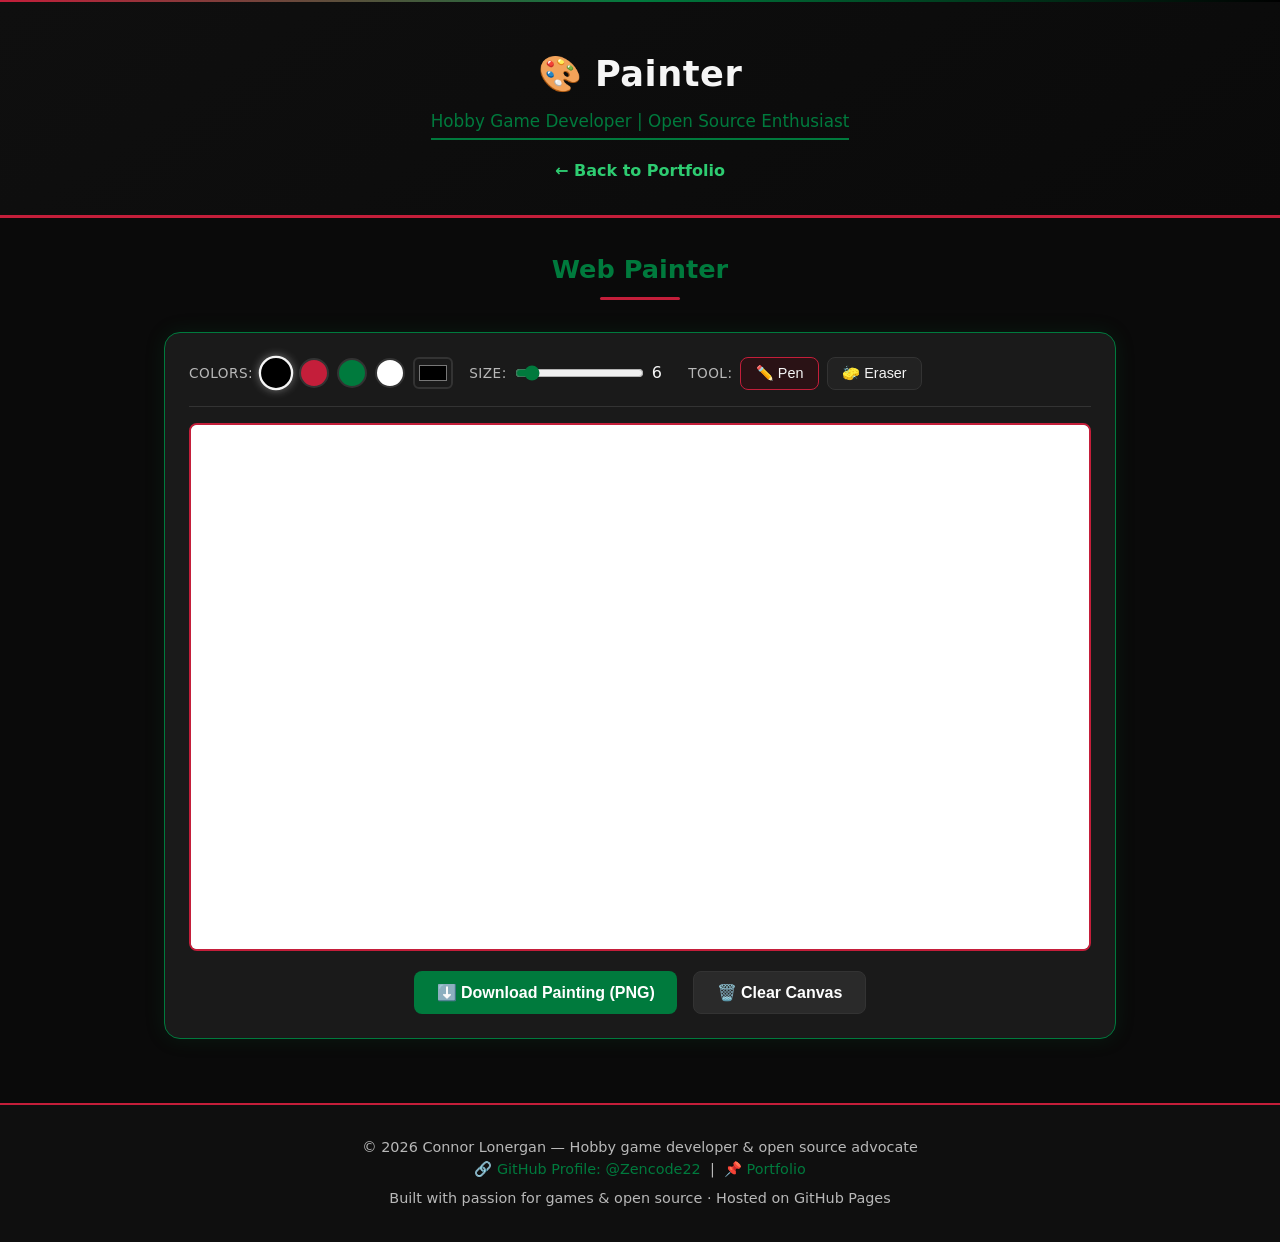
==== painter.html @ 9809460d "Add web painter page with download feature - Add painter.html implementing a canvas-based drawing ap" ====
<!DOCTYPE html>
<html lang="en">
<head>
    <meta charset="UTF-8">
    <meta name="viewport" content="width=device-width, initial-scale=1.0, user-scalable=yes">
    <title>Connor Lonergan | Painter</title>
    <style>
        * {
            margin: 0;
            padding: 0;
            box-sizing: border-box;
        }

        :root {
            /* Palestine & Green Syndicalism Theme: Red, Green, Black */
            --bg-color: #0a0a0a;
            --card-bg: #1a1a1a;
            --text-main: #f5f5f5;
            --text-muted: #b8b8b8;
            --palestine-red: #c41e3a;
            --palestine-green: #007a3d;
            --syndicalist-green: #2ecc71;
            --accent: #007a3d;
            --accent-hover: #00964a;
            --red-accent: #c41e3a;
            --red-hover: #e0284a;
            --border-subtle: #333;
            --card-radius: 1rem;
            --transition-default: 0.2s ease;
        }

        body {
            font-family: 'Segoe UI', 'Roboto', 'Inter', system-ui, -apple-system, sans-serif;
            background-color: var(--bg-color);
            color: var(--text-main);
            margin: 0;
            padding: 0;
            line-height: 1.5;
            scroll-behavior: smooth;
        }

        header {
            text-align: center;
            padding: 3rem 1.5rem 2rem;
            border-bottom: 3px solid var(--palestine-red);
            background: linear-gradient(145deg, #0f0f0f 0%, #0a0a0a 100%);
            position: relative;
        }

        header::before {
            content: '';
            position: absolute;
            top: 0;
            left: 0;
            right: 0;
            height: 2px;
            background: linear-gradient(90deg, var(--palestine-red), var(--palestine-green), #000);
        }

        header h1 {
            font-size: 2.2rem;
            letter-spacing: 0.5px;
            color: var(--text-main);
        }

        header .subtitle {
            color: var(--palestine-green);
            font-size: 1.05rem;
            margin-top: 0.5rem;
            border-bottom: 2px solid var(--palestine-green);
            display: inline-block;
            padding-bottom: 0.25rem;
        }

        .nav-link {
            display: block;
            text-align: center;
            margin-top: 1.2rem;
        }

        .nav-link a {
            color: var(--syndicalist-green);
            text-decoration: none;
            font-weight: 600;
            transition: color var(--transition-default);
        }

        .nav-link a:hover {
            color: var(--red-hover);
            text-decoration: underline;
        }

        .container {
            max-width: 1000px;
            margin: 0 auto;
            padding: 2rem 1.5rem;
        }

        .section-title {
            color: var(--palestine-green);
            font-size: 1.6rem;
            margin-bottom: 1.5rem;
            text-align: center;
            position: relative;
            padding-bottom: 0.5rem;
        }

        .section-title::after {
            content: '';
            display: block;
            width: 80px;
            height: 3px;
            background: var(--palestine-red);
            margin: 0.5rem auto 0;
            border-radius: 2px;
        }

        .painter-panel {
            background: var(--card-bg);
            border: 1px solid var(--palestine-green);
            border-radius: var(--card-radius);
            padding: 1.5rem;
            box-shadow: 0 0 20px rgba(0, 122, 61, 0.15);
        }

        .toolbar {
            display: flex;
            flex-wrap: wrap;
            align-items: center;
            gap: 1rem;
            margin-bottom: 1rem;
            padding-bottom: 1rem;
            border-bottom: 1px solid var(--border-subtle);
        }

        .tool-group {
            display: flex;
            align-items: center;
            gap: 0.5rem;
        }

        .tool-label {
            color: var(--text-muted);
            font-size: 0.85rem;
            text-transform: uppercase;
            letter-spacing: 0.5px;
        }

        .swatch {
            width: 30px;
            height: 30px;
            border-radius: 50%;
            border: 2px solid var(--border-subtle);
            cursor: pointer;
            transition: transform var(--transition-default), border-color var(--transition-default);
            padding: 0;
        }

        .swatch:hover {
            transform: scale(1.15);
        }

        .swatch.active {
            border-color: var(--text-main);
            transform: scale(1.15);
            box-shadow: 0 0 8px rgba(245, 245, 245, 0.4);
        }

        input[type="color"] {
            width: 40px;
            height: 32px;
            border: 2px solid var(--border-subtle);
            border-radius: 6px;
            background: var(--card-bg);
            cursor: pointer;
            padding: 2px;
        }

        input[type="range"] {
            accent-color: var(--palestine-green);
            cursor: pointer;
        }

        select, button.tool-btn {
            background: #222;
            color: var(--text-main);
            border: 1px solid var(--border-subtle);
            border-radius: 8px;
            padding: 0.45rem 0.9rem;
            font-size: 0.9rem;
            cursor: pointer;
            transition: border-color var(--transition-default), background var(--transition-default);
        }

        select:hover, button.tool-btn:hover {
            border-color: var(--palestine-green);
        }

        button.tool-btn.active {
            border-color: var(--palestine-red);
            background: #2a1215;
        }

        .canvas-wrapper {
            border: 2px solid var(--palestine-red);
            border-radius: 8px;
            overflow: hidden;
            background: #ffffff;
            line-height: 0;
        }

        #paintCanvas {
            display: block;
            width: 100%;
            cursor: crosshair;
            touch-action: none;
            background: #ffffff;
        }

        .action-bar {
            display: flex;
            flex-wrap: wrap;
            justify-content: center;
            gap: 1rem;
            margin-top: 1.25rem;
        }

        .btn {
            display: inline-block;
            background: var(--palestine-red);
            color: #fff;
            border: none;
            border-radius: 8px;
            padding: 0.7rem 1.4rem;
            font-size: 1rem;
            font-weight: 600;
            cursor: pointer;
            text-decoration: none;
            transition: background var(--transition-default), box-shadow var(--transition-default);
        }

        .btn:hover {
            background: var(--red-hover);
            box-shadow: 0 0 12px rgba(196, 30, 58, 0.5);
        }

        .btn.green {
            background: var(--palestine-green);
        }

        .btn.green:hover {
            background: var(--accent-hover);
            box-shadow: 0 0 12px rgba(0, 122, 61, 0.5);
        }

        .btn.secondary {
            background: #2a2a2a;
            border: 1px solid var(--border-subtle);
        }

        .btn.secondary:hover {
            background: #333;
            border-color: var(--syndicalist-green);
            box-shadow: none;
        }

        footer {
            text-align: center;
            padding: 2rem 1.5rem;
            margin-top: 2rem;
            border-top: 2px solid var(--palestine-red);
            background: #0f0f0f;
            color: var(--text-muted);
            font-size: 0.9rem;
        }

        footer a {
            color: var(--palestine-green);
            text-decoration: none;
        }

        footer a:hover {
            color: var(--syndicalist-green);
            text-decoration: underline;
        }

        @media (max-width: 600px) {
            .toolbar {
                gap: 0.6rem;
            }
            .swatch {
                width: 26px;
                height: 26px;
            }
        }
    </style>
</head>
<body>

    <header>
        <h1>🎨 Painter</h1>
        <div class="subtitle">Hobby Game Developer | Open Source Enthusiast</div>
        <div class="nav-link"><a href="./index.html">← Back to Portfolio</a></div>
    </header>

    <div class="container">
        <h2 class="section-title">Web Painter</h2>

        <div class="painter-panel">
            <div class="toolbar">
                <div class="tool-group" id="swatches">
                    <span class="tool-label">Colors:</span>
                    <button class="swatch active" data-color="#000000" style="background:#000000" title="Black"></button>
                    <button class="swatch" data-color="#c41e3a" style="background:#c41e3a" title="Palestine Red"></button>
                    <button class="swatch" data-color="#007a3d" style="background:#007a3d" title="Palestine Green"></button>
                    <button class="swatch" data-color="#ffffff" style="background:#ffffff" title="White"></button>
                    <input type="color" id="customColor" value="#000000" title="Custom color">
                </div>

                <div class="tool-group">
                    <span class="tool-label">Size:</span>
                    <input type="range" id="brushSize" min="1" max="60" value="6">
                    <span id="brushSizeLabel" style="min-width:2ch;">6</span>
                </div>

                <div class="tool-group">
                    <span class="tool-label">Tool:</span>
                    <button class="tool-btn active" id="penTool" title="Pen">✏️ Pen</button>
                    <button class="tool-btn" id="eraserTool" title="Eraser">🧽 Eraser</button>
                </div>
            </div>

            <div class="canvas-wrapper">
                <canvas id="paintCanvas" width="960" height="560"></canvas>
            </div>

            <div class="action-bar">
                <button class="btn green" id="downloadBtn">⬇️ Download Painting (PNG)</button>
                <button class="btn secondary" id="clearBtn">🗑️ Clear Canvas</button>
            </div>
        </div>
    </div>

    <footer>
        <p>© 2026 Connor Lonergan — Hobby game developer & open source advocate</p>
        <p>🔗 <a href="https://github.com/Zencode22" target="_blank" rel="noopener noreferrer">GitHub Profile: @Zencode22</a> &nbsp;|&nbsp;
        📌 <a href="./index.html">Portfolio</a></p>
        <p style="margin-top: 0.5rem;">Built with passion for games & open source · Hosted on GitHub Pages</p>
    </footer>

    <script>
        (function () {
            const canvas = document.getElementById('paintCanvas');
            const ctx = canvas.getContext('2d');

            // Fill canvas with white so downloads have no transparent background
            function fillWhite() {
                ctx.fillStyle = '#ffffff';
                ctx.fillRect(0, 0, canvas.width, canvas.height);
            }
            fillWhite();

            let drawing = false;
            let lastPoint = null;
            let brushColor = '#000000';
            let brushSize = 6;
            let tool = 'pen'; // 'pen' or 'eraser'

            // --- Color swatches ---
            const swatches = document.querySelectorAll('.swatch');
            const customColor = document.getElementById('customColor');

            function setActiveSwatch(el) {
                swatches.forEach(s => s.classList.remove('active'));
                if (el) el.classList.add('active');
            }

            swatches.forEach(swatch => {
                swatch.addEventListener('click', () => {
                    brushColor = swatch.dataset.color;
                    tool = 'pen';
                    updateToolButtons();
                    setActiveSwatch(swatch);
                });
            });

            customColor.addEventListener('input', () => {
                brushColor = customColor.value;
                tool = 'pen';
                updateToolButtons();
                setActiveSwatch(null);
            });

            // --- Brush size ---
            const brushSlider = document.getElementById('brushSize');
            const brushSizeLabel = document.getElementById('brushSizeLabel');
            brushSlider.addEventListener('input', () => {
                brushSize = parseInt(brushSlider.value, 10);
                brushSizeLabel.textContent = brushSize;
            });

            // --- Tools ---
            const penToolBtn = document.getElementById('penTool');
            const eraserToolBtn = document.getElementById('eraserTool');

            function updateToolButtons() {
                penToolBtn.classList.toggle('active', tool === 'pen');
                eraserToolBtn.classList.toggle('active', tool === 'eraser');
            }

            penToolBtn.addEventListener('click', () => { tool = 'pen'; updateToolButtons(); });
            eraserToolBtn.addEventListener('click', () => { tool = 'eraser'; updateToolButtons(); });

            // --- Drawing helpers ---
            function getCanvasPoint(e) {
                const rect = canvas.getBoundingClientRect();
                const scaleX = canvas.width / rect.width;
                const scaleY = canvas.height / rect.height;
                const clientX = e.touches ? e.touches[0].clientX : e.clientX;
                const clientY = e.touches ? e.touches[0].clientY : e.clientY;
                return {
                    x: (clientX - rect.left) * scaleX,
                    y: (clientY - rect.top) * scaleY
                };
            }

            function drawLine(from, to) {
                ctx.beginPath();
                ctx.moveTo(from.x, from.y);
                ctx.lineTo(to.x, to.y);
                ctx.strokeStyle = (tool === 'eraser') ? '#ffffff' : brushColor;
                ctx.lineWidth = (tool === 'eraser') ? brushSize * 2 : brushSize;
                ctx.lineCap = 'round';
                ctx.lineJoin = 'round';
                ctx.stroke();
            }

            function startDraw(e) {
                e.preventDefault();
                drawing = true;
                lastPoint = getCanvasPoint(e);
                // Dot when clicking without moving
                drawLine(lastPoint, { x: lastPoint.x + 0.01, y: lastPoint.y + 0.01 });
            }

            function moveDraw(e) {
                if (!drawing) return;
                e.preventDefault();
                const point = getCanvasPoint(e);
                drawLine(lastPoint, point);
                lastPoint = point;
            }

            function endDraw() {
                drawing = false;
                lastPoint = null;
            }

            // Mouse events
            canvas.addEventListener('mousedown', startDraw);
            canvas.addEventListener('mousemove', moveDraw);
            window.addEventListener('mouseup', endDraw);
            canvas.addEventListener('mouseleave', endDraw);

            // Touch events
            canvas.addEventListener('touchstart', startDraw, { passive: false });
            canvas.addEventListener('touchmove', moveDraw, { passive: false });
            canvas.addEventListener('touchend', endDraw);

            // --- Clear ---
            document.getElementById('clearBtn').addEventListener('click', () => {
                if (confirm('Clear the canvas? Your current painting will be lost unless you downloaded it.')) {
                    fillWhite();
                }
            });

            // --- Download ---
            document.getElementById('downloadBtn').addEventListener('click', () => {
                const link = document.createElement('a');
                link.download = 'my-painting.png';
                link.href = canvas.toDataURL('image/png');
                document.body.appendChild(link);
                link.click();
                document.body.removeChild(link);
            });
        })();
    </script>
</body>
</html>
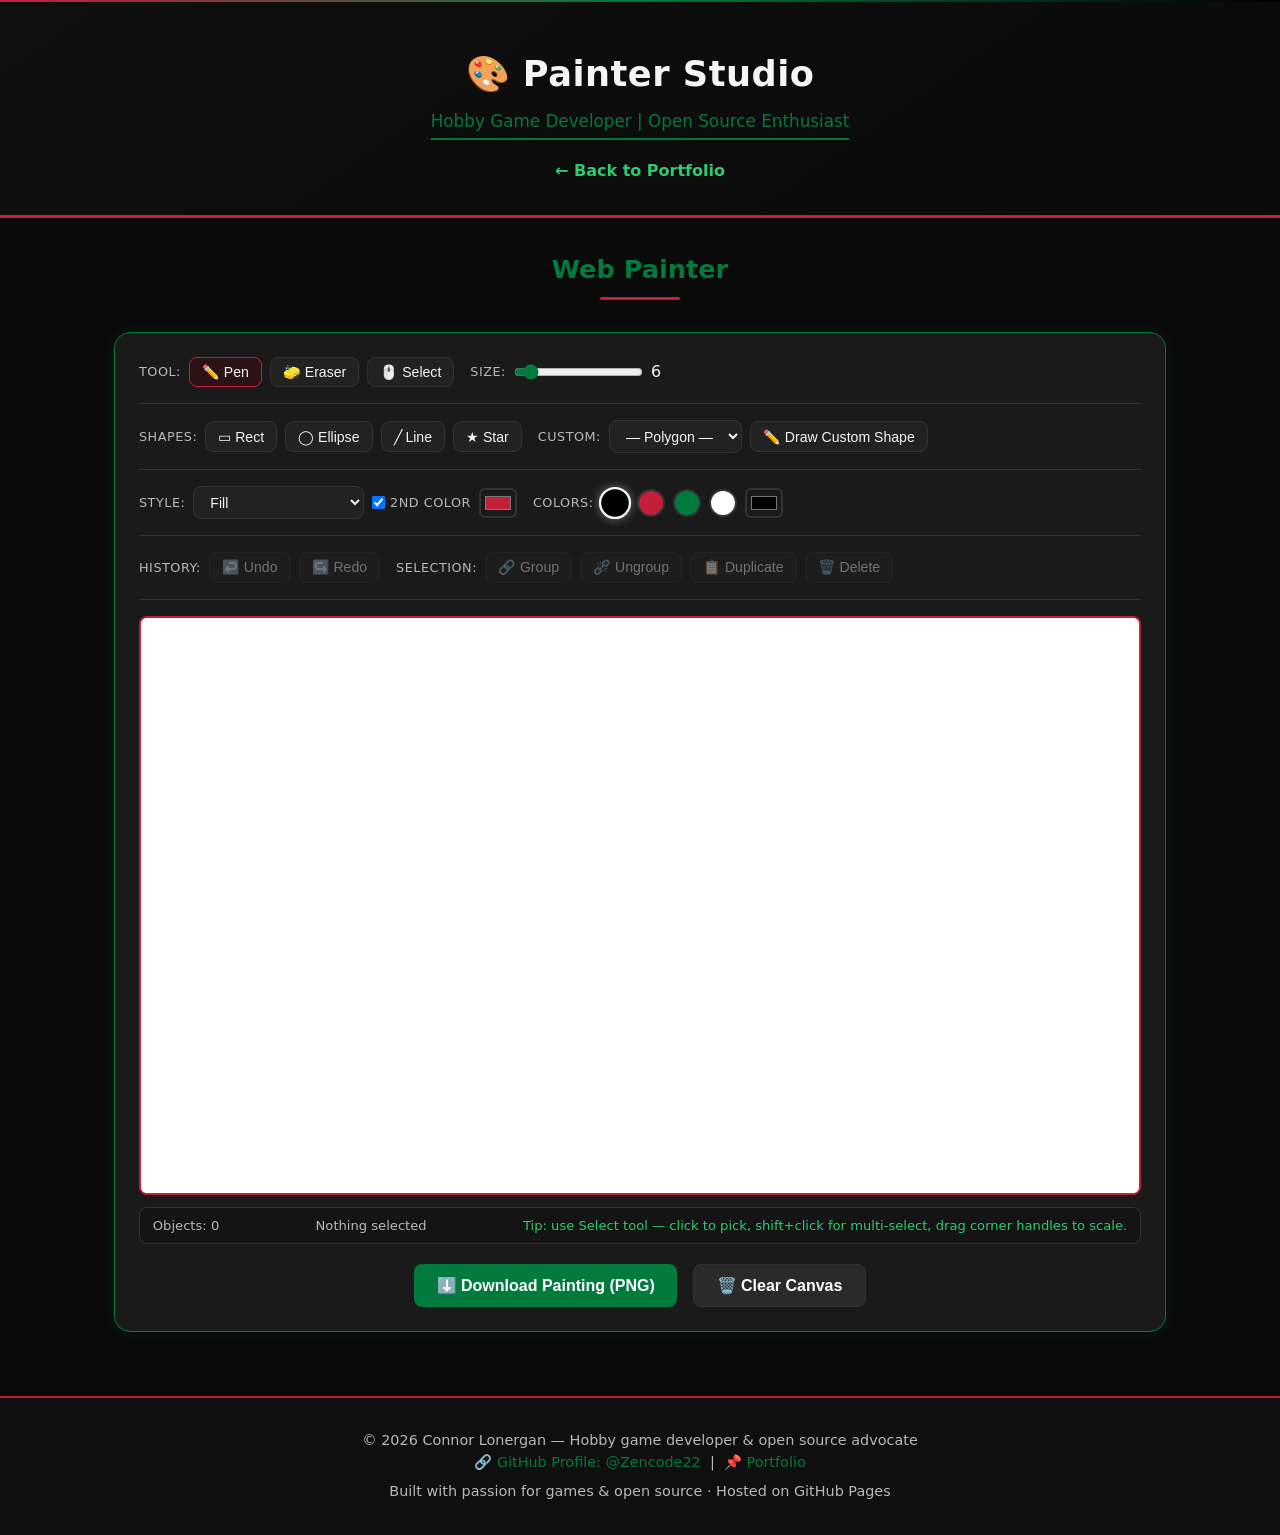
==== commit 4b20d720: "Upgrade Painter to full vector studio: shapes, polygons, styles, undo/redo, selection, scaling, grou" ====
--- a/painter.html
+++ b/painter.html
@@ -3,7 +3,7 @@
 <head>
     <meta charset="UTF-8">
     <meta name="viewport" content="width=device-width, initial-scale=1.0, user-scalable=yes">
-    <title>Connor Lonergan | Painter</title>
+    <title>Connor Lonergan | Painter Studio</title>
     <style>
         * {
             margin: 0;
@@ -91,7 +91,7 @@
         }
 
         .container {
-            max-width: 1000px;
+            max-width: 1100px;
             margin: 0 auto;
             padding: 2rem 1.5rem;
         }
@@ -127,7 +127,7 @@
             display: flex;
             flex-wrap: wrap;
             align-items: center;
-            gap: 1rem;
+            gap: 0.75rem 1rem;
             margin-bottom: 1rem;
             padding-bottom: 1rem;
             border-bottom: 1px solid var(--border-subtle);
@@ -141,14 +141,14 @@
 
         .tool-label {
             color: var(--text-muted);
-            font-size: 0.85rem;
+            font-size: 0.8rem;
             text-transform: uppercase;
             letter-spacing: 0.5px;
         }
 
         .swatch {
-            width: 30px;
-            height: 30px;
+            width: 28px;
+            height: 28px;
             border-radius: 50%;
             border: 2px solid var(--border-subtle);
             cursor: pointer;
@@ -167,8 +167,8 @@
         }
 
         input[type="color"] {
-            width: 40px;
-            height: 32px;
+            width: 38px;
+            height: 30px;
             border: 2px solid var(--border-subtle);
             border-radius: 6px;
             background: var(--card-bg);
@@ -186,8 +186,8 @@
             color: var(--text-main);
             border: 1px solid var(--border-subtle);
             border-radius: 8px;
-            padding: 0.45rem 0.9rem;
-            font-size: 0.9rem;
+            padding: 0.4rem 0.75rem;
+            font-size: 0.88rem;
             cursor: pointer;
             transition: border-color var(--transition-default), background var(--transition-default);
         }
@@ -199,6 +199,11 @@
         button.tool-btn.active {
             border-color: var(--palestine-red);
             background: #2a1215;
+        }
+
+        button.tool-btn:disabled {
+            opacity: 0.4;
+            cursor: not-allowed;
         }
 
         .canvas-wrapper {
@@ -207,6 +212,7 @@
             overflow: hidden;
             background: #ffffff;
             line-height: 0;
+            position: relative;
         }
 
         #paintCanvas {
@@ -215,6 +221,24 @@
             cursor: crosshair;
             touch-action: none;
             background: #ffffff;
+        }
+
+        .status-bar {
+            display: flex;
+            flex-wrap: wrap;
+            justify-content: space-between;
+            gap: 0.5rem;
+            margin-top: 0.75rem;
+            font-size: 0.82rem;
+            color: var(--text-muted);
+            background: #141414;
+            border: 1px solid var(--border-subtle);
+            border-radius: 8px;
+            padding: 0.45rem 0.8rem;
+        }
+
+        .status-bar .hint {
+            color: var(--syndicalist-green);
         }
 
         .action-bar {
@@ -286,11 +310,11 @@
 
         @media (max-width: 600px) {
             .toolbar {
-                gap: 0.6rem;
+                gap: 0.5rem;
             }
             .swatch {
-                width: 26px;
-                height: 26px;
+                width: 24px;
+                height: 24px;
             }
         }
     </style>
@@ -298,7 +322,7 @@
 <body>
 
     <header>
-        <h1>🎨 Painter</h1>
+        <h1>🎨 Painter Studio</h1>
         <div class="subtitle">Hobby Game Developer | Open Source Enthusiast</div>
         <div class="nav-link"><a href="./index.html">← Back to Portfolio</a></div>
     </header>
@@ -307,31 +331,94 @@
         <h2 class="section-title">Web Painter</h2>
 
         <div class="painter-panel">
+
+            <!-- Row 1: Tools -->
             <div class="toolbar">
+                <div class="tool-group">
+                    <span class="tool-label">Tool:</span>
+                    <button class="tool-btn active" data-tool="pen" title="Freehand pen">✏️ Pen</button>
+                    <button class="tool-btn" data-tool="eraser" title="Eraser">🧽 Eraser</button>
+                    <button class="tool-btn" data-tool="select" title="Select / move / scale objects">🖱️ Select</button>
+                </div>
+                <div class="tool-group">
+                    <span class="tool-label">Size:</span>
+                    <input type="range" id="brushSize" min="1" max="60" value="6">
+                    <span id="brushSizeLabel" style="min-width:3ch;">6</span>
+                </div>
+            </div>
+
+            <!-- Row 2: Shapes -->
+            <div class="toolbar">
+                <div class="tool-group">
+                    <span class="tool-label">Shapes:</span>
+                    <button class="tool-btn" data-tool="rect" title="Rectangle">▭ Rect</button>
+                    <button class="tool-btn" data-tool="ellipse" title="Ellipse">◯ Ellipse</button>
+                    <button class="tool-btn" data-tool="line" title="Line">╱ Line</button>
+                    <button class="tool-btn" data-tool="star" title="Star">★ Star</button>
+                </div>
+                <div class="tool-group">
+                    <span class="tool-label">Custom:</span>
+                    <select id="polygonSelect" title="Regular polygon shapes">
+                        <option value="">— Polygon —</option>
+                        <option value="triangle">▲ Triangle</option>
+                        <option value="pentagon">⬟ Pentagon</option>
+                        <option value="hexagon">⬡ Hexagon</option>
+                        <option value="heptagon">⬠ Heptagon</option>
+                        <option value="octagon">🛑 Octagon</option>
+                    </select>
+                    <button class="tool-btn" id="freeformBtn" title="Click points to draw your own custom polygon shape. Double-click or press Enter to finish.">✏️ Draw Custom Shape</button>
+                </div>
+            </div>
+
+            <!-- Row 3: Style & Colors -->
+            <div class="toolbar">
+                <div class="tool-group">
+                    <span class="tool-label">Style:</span>
+                    <select id="shapeStyle" title="How new shapes are painted">
+                        <option value="fill">Fill</option>
+                        <option value="stroke">Stroke</option>
+                        <option value="fillstroke">Fill + Stroke</option>
+                        <option value="nofill">No Fill (outline only)</option>
+                    </select>
+                    <label class="tool-label" style="display:flex;align-items:center;gap:0.3rem;cursor:pointer;">
+                        <input type="checkbox" id="secondColorToggle" checked> 2nd color
+                    </label>
+                    <input type="color" id="secondaryColor" value="#c41e3a" title="Secondary color (stroke / fill+stroke)">
+                </div>
                 <div class="tool-group" id="swatches">
                     <span class="tool-label">Colors:</span>
                     <button class="swatch active" data-color="#000000" style="background:#000000" title="Black"></button>
                     <button class="swatch" data-color="#c41e3a" style="background:#c41e3a" title="Palestine Red"></button>
                     <button class="swatch" data-color="#007a3d" style="background:#007a3d" title="Palestine Green"></button>
                     <button class="swatch" data-color="#ffffff" style="background:#ffffff" title="White"></button>
-                    <input type="color" id="customColor" value="#000000" title="Custom color">
-                </div>
-
-                <div class="tool-group">
-                    <span class="tool-label">Size:</span>
-                    <input type="range" id="brushSize" min="1" max="60" value="6">
-                    <span id="brushSizeLabel" style="min-width:2ch;">6</span>
-                </div>
-
-                <div class="tool-group">
-                    <span class="tool-label">Tool:</span>
-                    <button class="tool-btn active" id="penTool" title="Pen">✏️ Pen</button>
-                    <button class="tool-btn" id="eraserTool" title="Eraser">🧽 Eraser</button>
+                    <input type="color" id="customColor" value="#000000" title="Custom color picker">
                 </div>
             </div>
 
+            <!-- Row 4: History & Object actions -->
+            <div class="toolbar">
+                <div class="tool-group">
+                    <span class="tool-label">History:</span>
+                    <button class="tool-btn" id="undoBtn" title="Undo (Ctrl+Z)">↩️ Undo</button>
+                    <button class="tool-btn" id="redoBtn" title="Redo (Ctrl+Y)">↪️ Redo</button>
+                </div>
+                <div class="tool-group">
+                    <span class="tool-label">Selection:</span>
+                    <button class="tool-btn" id="groupBtn" disabled title="Group selected objects (Ctrl+G)">🔗 Group</button>
+                    <button class="tool-btn" id="ungroupBtn" disabled title="Ungroup selected group (Ctrl+Shift+G)">⛓️‍💥 Ungroup</button>
+                    <button class="tool-btn" id="dupBtn" disabled title="Duplicate selection (Ctrl+D)">📋 Duplicate</button>
+                    <button class="tool-btn" id="deleteBtn" disabled title="Delete selection (Delete key)">🗑️ Delete</button>
+                </div>
+            </div>
+
             <div class="canvas-wrapper">
-                <canvas id="paintCanvas" width="960" height="560"></canvas>
+                <canvas id="paintCanvas" width="1040" height="600"></canvas>
+            </div>
+
+            <div class="status-bar">
+                <span id="statusObjects">Objects: 0</span>
+                <span id="statusSelection">Nothing selected</span>
+                <span class="hint" id="statusHint">Tip: use Select tool — click to pick, shift+click for multi-select, drag corner handles to scale.</span>
             </div>
 
             <div class="action-bar">
@@ -349,141 +436,859 @@
     </footer>
 
     <script>
-        (function () {
-            const canvas = document.getElementById('paintCanvas');
-            const ctx = canvas.getContext('2d');
-
-            // Fill canvas with white so downloads have no transparent background
-            function fillWhite() {
-                ctx.fillStyle = '#ffffff';
-                ctx.fillRect(0, 0, canvas.width, canvas.height);
-            }
-            fillWhite();
-
-            let drawing = false;
-            let lastPoint = null;
-            let brushColor = '#000000';
-            let brushSize = 6;
-            let tool = 'pen'; // 'pen' or 'eraser'
-
-            // --- Color swatches ---
-            const swatches = document.querySelectorAll('.swatch');
-            const customColor = document.getElementById('customColor');
-
-            function setActiveSwatch(el) {
-                swatches.forEach(s => s.classList.remove('active'));
-                if (el) el.classList.add('active');
-            }
-
-            swatches.forEach(swatch => {
-                swatch.addEventListener('click', () => {
-                    brushColor = swatch.dataset.color;
-                    tool = 'pen';
-                    updateToolButtons();
-                    setActiveSwatch(swatch);
+    (function () {
+        'use strict';
+
+        const canvas = document.getElementById('paintCanvas');
+        const ctx = canvas.getContext('2d');
+        const W = canvas.width, H = canvas.height;
+
+        // ===================== STATE =====================
+        let objects = [];          // list of drawable objects
+        let undoStack = [];        // snapshots (JSON strings) BEFORE each action
+        let redoStack = [];        // snapshots AFTER undone actions
+        let nextId = 1;
+
+        let tool = 'pen';          // pen | eraser | select | rect | ellipse | line | star | polygon:<name> | freeform
+        let brushColor = '#000000';
+        let secondaryColor = '#c41e3a';
+        let secondColorOn = true;
+        let brushSize = 6;
+        let shapeStyle = 'fill';   // fill | stroke | fillstroke | nofill
+
+        let drawing = false;
+        let lastPoint = null;
+        let shapeStart = null;
+        let previewObj = null;     // object being dragged out
+
+        // freeform custom-shape state
+        let freeformPts = [];
+        let lastMouse = null;
+
+        // selection state
+        let selection = new Set();      // ids of selected objects
+        let dragMode = null;            // 'move' | 'scale' | 'marquee' | null
+        let dragStart = null;
+        let marquee = null;             // {x0,y0,x1,y1}
+        let scaleHandle = null;         // which handle grabbed
+        let origBounds = null;          // bounds at drag start for scaling
+        let origObjsSnapshot = null;    // deep copy of selected objs at drag start
+
+        const HANDLE_SIZE = 10;
+
+        // ===================== OBJECT FACTORIES =====================
+        function makePathObject(type, props) {
+            // types: 'path' (pen/eraser strokes), 'rect','ellipse','line','star','polygon','freeform'
+            return Object.assign({
+                id: nextId++,
+                type: type,
+                x: 0, y: 0, w: 0, h: 0,
+                rotation: 0,
+                color: brushColor,
+                secondary: secondaryColor,
+                lineWidth: brushSize,
+                style: shapeStyle,
+                groupId: null,
+                locked: false
+            }, props);
+        }
+
+        // Regular polygons: 5 custom shapes
+        const POLYGONS = {
+            triangle: 3,
+            pentagon: 5,
+            hexagon: 6,
+            heptagon: 7,
+            octagon: 8
+        };
+
+        // ===================== GEOMETRY =====================
+        function objPoints(o) {
+            // Returns array of local-space points that define the object's bounding geometry.
+            if (o.type === 'path') return o.points;
+            if (o.type === 'line') return [{x:o.x, y:o.y}, {x:o.x2, y:o.y2}];
+            // parametric shapes: generate outline points from bbox
+            const pts = [];
+            const cx = o.x + o.w/2, cy = o.y + o.h/2;
+            const rx = Math.abs(o.w)/2, ry = Math.abs(o.h)/2;
+            if (o.type === 'rect') {
+                return [{x:o.x,y:o.y},{x:o.x+o.w,y:o.y},{x:o.x+o.w,y:o.y+o.h},{x:o.x,y:o.y+o.h}];
+            }
+            if (o.type === 'ellipse') {
+                for (let i=0;i<48;i++){const a=i/48*2*Math.PI;pts.push({x:cx+rx*Math.cos(a),y:cy+ry*Math.sin(a)});}
+                return pts;
+            }
+            if (o.type === 'star') {
+                for (let i=0;i<10;i++){
+                    const a=-Math.PI/2 + i*Math.PI/5;
+                    const r=(i%2===0)?1:0.45;
+                    pts.push({x:cx+rx*r*Math.cos(a), y:cy+ry*r*Math.sin(a)});
+                }
+                return pts;
+            }
+            if (o.type === 'polygon') {
+                const n = POLYGONS[o.sides] || 5;
+                for (let i=0;i<n;i++){
+                    const a=-Math.PI/2 + i*2*Math.PI/n;
+                    pts.push({x:cx+rx*Math.cos(a), y:cy+ry*Math.sin(a)});
+                }
+                return pts;
+            }
+            if (o.type === 'freeform') return o.localPts.map(p=>({x:o.x+p.x*o.w, y:o.y+p.y*o.h}));
+            return pts;
+        }
+
+        function objBBox(o) {
+            if (o.type === 'path') {
+                let minX=Infinity,minY=Infinity,maxX=-Infinity,maxY=-Infinity;
+                for (const p of o.points){
+                    minX=Math.min(minX,p.x); minY=Math.min(minY,p.y);
+                    maxX=Math.max(maxX,p.x); maxY=Math.max(maxY,p.y);
+                }
+                const pad=(o.lineWidth||1)/2+2;
+                return {x:minX-pad,y:minY-pad,w:(maxX-minX)+pad*2,h:(maxY-minY)+pad*2};
+            }
+            if (o.type === 'line') {
+                return {x:Math.min(o.x,o.x2), y:Math.min(o.y,o.y2),
+                        w:Math.abs(o.x2-o.x), h:Math.abs(o.y2-o.y)};
+            }
+            return {x:Math.min(o.x,o.x+o.w), y:Math.min(o.y,o.y+o.h),
+                    w:Math.abs(o.w), h:Math.abs(o.h)};
+        }
+
+        function selectionBounds() {
+            const sel = objects.filter(o=>selection.has(o.id));
+            if (!sel.length) return null;
+            let minX=Infinity,minY=Infinity,maxX=-Infinity,maxY=-Infinity;
+            for (const o of sel){
+                const b=objBBox(o);
+                minX=Math.min(minX,b.x); minY=Math.min(minY,b.y);
+                maxX=Math.max(maxX,b.x+b.w); maxY=Math.max(maxY,b.y+b.h);
+            }
+            return {x:minX,y:minY,w:maxX-minX,h:maxY-minY};
+        }
+
+        function hitTest(pt) {
+            // topmost first
+            for (let i=objects.length-1;i>=0;i--){
+                const o=objects[i];
+                if (pointNearObject(pt,o)) return o;
+            }
+            return null;
+        }
+
+        function pointNearObject(pt,o) {
+            if (o.locked) return false;
+            const tol=Math.max((o.lineWidth||2)/2+4, 6);
+            if (o.type==='path' || o.type==='line' || o.style==='stroke' || o.style==='nofill'){
+                // near any edge segment
+                const pts=objPoints(o);
+                for(let i=0;i<pts.length-1;i++) if(distToSeg(pt,pts[i],pts[i+1])<=tol) return true;
+                if(pts.length>2 && distToSeg(pt,pts[pts.length-1],pts[0])<=tol) return true;
+                return false;
+            }
+            const b=objBBox(o);
+            return pt.x>=b.x-tol && pt.x<=b.x+b.w+tol && pt.y>=b.y-tol && pt.y<=b.y+b.h+tol;
+        }
+
+        function distToSeg(p,a,b){
+            const dx=b.x-a.x, dy=b.y-a.y;
+            const len2=dx*dx+dy*dy;
+            if(len2===0) return Math.hypot(p.x-a.x,p.y-a.y);
+            let t=((p.x-a.x)*dx+(p.y-a.y)*dy)/len2;
+            t=Math.max(0,Math.min(1,t));
+            return Math.hypot(p.x-(a.x+t*dx), p.y-(a.y+t*dy));
+        }
+
+        // ===================== RENDERING =====================
+        function applyStyle(o, buildFn) {
+            buildFn();
+            const style=o.style||'fill';
+            ctx.lineWidth=o.lineWidth||2;
+            ctx.lineCap='round';
+            ctx.lineJoin='round';
+            if(style==='fill'){ ctx.fillStyle=o.color; ctx.fill(); }
+            else if(style==='stroke'||style==='nofill'){ ctx.strokeStyle=o.color; ctx.stroke(); }
+            else if(style==='fillstroke'){
+                ctx.fillStyle=o.color; ctx.fill();
+                ctx.strokeStyle=o.secondary||'#000'; ctx.stroke();
+            }
+        }
+
+        function tracePath(o){
+            ctx.beginPath();
+            if(o.type==='path'){
+                const p=o.points;
+                ctx.moveTo(p[0].x,p[0].y);
+                for(let i=1;i<p.length;i++) ctx.lineTo(p[i].x,p[i].y);
+            } else if(o.type==='line'){
+                ctx.moveTo(o.x,o.y); ctx.lineTo(o.x2,o.y2);
+            } else {
+                const pts=objPoints(o);
+                ctx.moveTo(pts[0].x,pts[0].y);
+                for(let i=1;i<pts.length;i++) ctx.lineTo(pts[i].x,pts[i].y);
+                ctx.closePath();
+            }
+        }
+
+        function drawObject(o){
+            if(o.type==='path'){
+                ctx.beginPath();
+                const p=o.points;
+                ctx.moveTo(p[0].x,p[0].y);
+                for(let i=1;i<p.length;i++) ctx.lineTo(p[i].x,p[i].y);
+                ctx.strokeStyle=o.erase?'#ffffff':o.color;
+                ctx.lineWidth=o.lineWidth||4;
+                ctx.lineCap='round'; ctx.lineJoin='round';
+                ctx.stroke();
+                return;
+            }
+            if(o.type==='line'){
+                ctx.beginPath(); ctx.moveTo(o.x,o.y); ctx.lineTo(o.x2,o.y2);
+                ctx.strokeStyle=o.color; ctx.lineWidth=o.lineWidth||2; ctx.lineCap='round';
+                ctx.stroke();
+                return;
+            }
+            applyStyle(o, ()=>tracePath(o));
+        }
+
+        function render(){
+            ctx.fillStyle='#ffffff';
+            ctx.fillRect(0,0,W,H);
+            for(const o of objects) drawObject(o);
+            if(previewObj) drawObject(previewObj);
+
+            // freeform in-progress
+            if(tool==='freeform' && freeformPts.length){
+                ctx.save();
+                // rubber band to current mouse
+                if(lastMouse){
+                    ctx.beginPath();
+                    ctx.moveTo(freeformPts[freeformPts.length-1].x,freeformPts[freeformPts.length-1].y);
+                    ctx.lineTo(lastMouse.x,lastMouse.y);
+                    ctx.strokeStyle='rgba(0,0,0,0.3)'; ctx.lineWidth=1.5; ctx.setLineDash([4,4]);
+                    ctx.stroke();
+                }
+                // placed outline
+                ctx.beginPath();
+                ctx.moveTo(freeformPts[0].x,freeformPts[0].y);
+                for(let i=1;i<freeformPts.length;i++) ctx.lineTo(freeformPts[i].x,freeformPts[i].y);
+                if(freeformPts.length>2) ctx.closePath();
+                ctx.strokeStyle=brushColor; ctx.lineWidth=2; ctx.setLineDash([6,4]);
+                ctx.stroke(); ctx.setLineDash([]);
+                ctx.restore();
+                for(const p of freeformPts){
+                    ctx.beginPath(); ctx.arc(p.x,p.y,4,0,7);
+                    ctx.fillStyle=brushColor; ctx.fill();
+                }
+            }
+
+            drawSelectionUI();
+            updateStatus();
+        }
+
+        function drawSelectionUI(){
+            const b=selectionBounds();
+            if(b){
+                ctx.save();
+                ctx.strokeStyle='#c41e3a';
+                ctx.lineWidth=1.5;
+                ctx.setLineDash([6,4]);
+                ctx.strokeRect(b.x,b.y,b.w,b.h);
+                ctx.setLineDash([]);
+                // handles
+                const hs=HANDLE_SIZE;
+                const handles=getHandles(b);
+                ctx.fillStyle='#007a3d';
+                ctx.strokeStyle='#0a0a0a';
+                for(const h of Object.values(handles)){
+                    ctx.fillRect(h.x-hs/2,h.y-hs/2,hs,hs);
+                    ctx.strokeRect(h.x-hs/2,h.y-hs/2,hs,hs);
+                }
+                ctx.restore();
+            }
+            // individual outlines for multi-select clarity
+            for(const o of objects){
+                if(selection.has(o.id)){
+                    const ob=objBBox(o);
+                    ctx.strokeStyle='rgba(46,204,113,0.55)';
+                    ctx.lineWidth=1;
+                    ctx.strokeRect(ob.x,ob.y,ob.w,ob.h);
+                }
+            }
+            if(marquee){
+                ctx.save();
+                ctx.strokeStyle='#2ecc71';
+                ctx.fillStyle='rgba(46,204,113,0.10)';
+                ctx.setLineDash([4,4]);
+                const mx=Math.min(marquee.x0,marquee.x1), my=Math.min(marquee.y0,marquee.y1);
+                const mw=Math.abs(marquee.x1-marquee.x0), mh=Math.abs(marquee.y1-marquee.y0);
+                ctx.fillRect(mx,my,mw,mh);
+                ctx.strokeRect(mx,my,mw,mh);
+                ctx.restore();
+            }
+        }
+
+        function getHandles(b){
+            const inset=0;
+            return {
+                nw:{x:b.x-inset,y:b.y-inset}, ne:{x:b.x+b.w+inset,y:b.y-inset},
+                sw:{x:b.x-inset,y:b.y+b.h+inset}, se:{x:b.x+b.w+inset,y:b.y+b.h+inset}
+            };
+        }
+
+        function handleAt(pt){
+            const b=selectionBounds();
+            if(!b) return null;
+            const handles=getHandles(b);
+            for(const [name,h] of Object.entries(handles)){
+                if(Math.abs(pt.x-h.x)<=HANDLE_SIZE && Math.abs(pt.y-h.y)<=HANDLE_SIZE) return name;
+            }
+            return null;
+        }
+
+        // ===================== HISTORY (UNDO/REDO) =====================
+        function snapshot(){ return JSON.stringify(objects); }
+
+        function pushHistory(beforeSnap){
+            undoStack.push(beforeSnap);
+            if(undoStack.length>60) undoStack.shift();
+            redoStack.length=0;
+            updateHistoryButtons();
+        }
+
+        function commitAction(fn){
+            const before=snapshot();
+            fn();
+            if(snapshot()!==before){ pushHistory(before); }
+            render();
+        }
+
+        function undo(){
+            if(!undoStack.length) return;
+            redoStack.push(snapshot());
+            objects=JSON.parse(undoStack.pop());
+            clearSelection();
+            updateHistoryButtons();
+            render();
+        }
+
+        function redo(){
+            if(!redoStack.length) return;
+            undoStack.push(snapshot());
+            objects=JSON.parse(redoStack.pop());
+            clearSelection();
+            updateHistoryButtons();
+            render();
+        }
+
+        const undoBtn=document.getElementById('undoBtn');
+        const redoBtn=document.getElementById('redoBtn');
+        function updateHistoryButtons(){
+            undoBtn.disabled=!undoStack.length;
+            redoBtn.disabled=!redoStack.length;
+        }
+        undoBtn.addEventListener('click',undo);
+        redoBtn.addEventListener('click',redo);
+
+        // ===================== TOOLS UI =====================
+        const toolBtns=document.querySelectorAll('.tool-btn[data-tool]');
+        const freeformBtn=document.getElementById('freeformBtn');
+        const polygonSelect=document.getElementById('polygonSelect');
+
+        function setTool(t){
+            if(tool==='freeform' && t!=='freeform'){ freeformPts=[]; lastMouse=null; }
+            tool=t;
+            toolBtns.forEach(b=>b.classList.toggle('active', b.dataset.tool===t));
+            freeformBtn.classList.toggle('active', t==='freeform');
+            if(t.startsWith('polygon:')) polygonSelect.value=t.slice(8);
+            else if(t!=='freeform') polygonSelect.value='';
+            canvas.style.cursor = (t==='select')?'default':'crosshair';
+            if(t!=='select') clearSelection();
+            render();
+        }
+
+        toolBtns.forEach(b=>b.addEventListener('click',()=>setTool(b.dataset.tool)));
+
+        polygonSelect.addEventListener('change',()=>{
+            const v=polygonSelect.value;
+            if(v && POLYGONS[v]) setTool('polygon:'+v);
+        });
+
+        freeformBtn.addEventListener('click',()=>{
+            setTool(tool==='freeform'?'pen':'freeform');
+            if(tool==='freeform') setHint('Custom shape: click to place points, double-click or press Enter to finish, Escape to cancel.');
+        });
+
+        // colors
+        const swatches=document.querySelectorAll('.swatch');
+        const customColor=document.getElementById('customColor');
+        const secondaryInput=document.getElementById('secondaryColor');
+        const secondToggle=document.getElementById('secondColorToggle');
+
+        function setActiveSwatch(el){
+            swatches.forEach(s=>s.classList.remove('active'));
+            if(el) el.classList.add('active');
+        }
+        swatches.forEach(s=>s.addEventListener('click',()=>{
+            brushColor=s.dataset.color;
+            setActiveSwatch(s);
+            applyColorToSelection();
+        }));
+        customColor.addEventListener('input',()=>{
+            brushColor=customColor.value;
+            setActiveSwatch(null);
+            applyColorToSelection();
+        });
+        secondaryInput.addEventListener('input',()=>{
+            secondaryColor=secondaryInput.value;
+            if(selection.size) commitAction(()=>{
+                objects.filter(o=>selection.has(o.id)).forEach(o=>o.secondary=secondaryColor);
+            });
+        });
+        secondToggle.addEventListener('change',()=>{ secondColorOn=secondToggle.checked; });
+
+        function applyColorToSelection(){
+            if(tool==='select' && selection.size){
+                commitAction(()=>{
+                    objects.filter(o=>selection.has(o.id)).forEach(o=>o.color=brushColor);
                 });
+            }
+        }
+
+        const brushSlider=document.getElementById('brushSize');
+        const brushSizeLabel=document.getElementById('brushSizeLabel');
+        brushSlider.addEventListener('input',()=>{
+            brushSize=parseInt(brushSlider.value,10);
+            brushSizeLabel.textContent=brushSize;
+        });
+
+        const styleSelect=document.getElementById('shapeStyle');
+        styleSelect.addEventListener('change',()=>{
+            shapeStyle=styleSelect.value;
+            if(shapeStyle==='fillstroke' && !secondColorOn){ secondToggle.checked=true; secondColorOn=true; }
+        });
+
+        // ===================== SELECTION HELPERS =====================
+        function clearSelection(){
+            selection.clear();
+            updateSelectionButtons();
+        }
+        function selectOnly(id){ selection.clear(); if(id!=null) selection.add(id); updateSelectionButtons(); }
+        function toggleSelect(id){ if(selection.has(id)) selection.delete(id); else selection.add(id); updateSelectionButtons(); }
+
+        function updateSelectionButtons(){
+            const sel=objects.filter(o=>selection.has(o.id));
+            const hasGroup=sel.some(o=>o.groupId!=null);
+            document.getElementById('groupBtn').disabled = sel.length<2 || hasGroup;
+            document.getElementById('ungroupBtn').disabled = !hasGroup;
+            document.getElementById('dupBtn').disabled = sel.length===0;
+            document.getElementById('deleteBtn').disabled = sel.length===0;
+        }
+
+        function selectedObjects(){ return objects.filter(o=>selection.has(o.id)); }
+
+        function expandSelection(sel){
+            // selecting one member of a group selects whole group
+            const ids=new Set(sel);
+            for(const o of objects){
+                if(o.groupId!=null && sel.some(s=>s.id===o.id && s.groupId===o.groupId)) ids.add(o.id);
+            }
+            return ids;
+        }
+
+        // Group / Ungroup / Duplicate / Delete buttons
+        document.getElementById('groupBtn').addEventListener('click',()=>{
+            const sel=selectedObjects();
+            if(sel.length<2) return;
+            commitAction(()=>{
+                const gid=nextId++;
+                sel.forEach(o=>o.groupId=gid);
             });
-
-            customColor.addEventListener('input', () => {
-                brushColor = customColor.value;
-                tool = 'pen';
-                updateToolButtons();
-                setActiveSwatch(null);
+            setHint('Grouped '+sel.length+' objects. Clicking any member now selects the whole group.');
+        });
+
+        document.getElementById('ungroupBtn').addEventListener('click',()=>{
+            commitAction(()=>{
+                selectedObjects().forEach(o=>o.groupId=null);
             });
-
-            // --- Brush size ---
-            const brushSlider = document.getElementById('brushSize');
-            const brushSizeLabel = document.getElementById('brushSizeLabel');
-            brushSlider.addEventListener('input', () => {
-                brushSize = parseInt(brushSlider.value, 10);
-                brushSizeLabel.textContent = brushSize;
+            setHint('Ungrouped selection.');
+        });
+
+        document.getElementById('dupBtn').addEventListener('click',duplicateSelection);
+        document.getElementById('deleteBtn').addEventListener('click',deleteSelection);
+
+        function duplicateSelection(){
+            const sel=selectedObjects();
+            if(!sel.length) return;
+            commitAction(()=>{
+                const copies=sel.map(o=>{
+                    const c=JSON.parse(JSON.stringify(o));
+                    c.id=nextId++;
+                    if(c.type==='path') c.points=c.points.map(p=>({x:p.x+20,y:p.y+20}));
+                    else if(c.type==='line'){ c.x+=20;c.y+=20;c.x2+=20;c.y2+=20; }
+                    else { c.x+=20; c.y+=20; }
+                    c.groupId=null;
+                    return c;
+                });
+                objects.push(...copies);
+                selection=new Set(copies.map(c=>c.id));
             });
-
-            // --- Tools ---
-            const penToolBtn = document.getElementById('penTool');
-            const eraserToolBtn = document.getElementById('eraserTool');
-
-            function updateToolButtons() {
-                penToolBtn.classList.toggle('active', tool === 'pen');
-                eraserToolBtn.classList.toggle('active', tool === 'eraser');
-            }
-
-            penToolBtn.addEventListener('click', () => { tool = 'pen'; updateToolButtons(); });
-            eraserToolBtn.addEventListener('click', () => { tool = 'eraser'; updateToolButtons(); });
-
-            // --- Drawing helpers ---
-            function getCanvasPoint(e) {
-                const rect = canvas.getBoundingClientRect();
-                const scaleX = canvas.width / rect.width;
-                const scaleY = canvas.height / rect.height;
-                const clientX = e.touches ? e.touches[0].clientX : e.clientX;
-                const clientY = e.touches ? e.touches[0].clientY : e.clientY;
-                return {
-                    x: (clientX - rect.left) * scaleX,
-                    y: (clientY - rect.top) * scaleY
-                };
-            }
-
-            function drawLine(from, to) {
-                ctx.beginPath();
-                ctx.moveTo(from.x, from.y);
-                ctx.lineTo(to.x, to.y);
-                ctx.strokeStyle = (tool === 'eraser') ? '#ffffff' : brushColor;
-                ctx.lineWidth = (tool === 'eraser') ? brushSize * 2 : brushSize;
-                ctx.lineCap = 'round';
-                ctx.lineJoin = 'round';
-                ctx.stroke();
-            }
-
-            function startDraw(e) {
+            updateSelectionButtons();
+        }
+
+        function deleteSelection(){
+            if(!selection.size) return;
+            commitAction(()=>{
+                objects=objects.filter(o=>!selection.has(o.id));
+                selection.clear();
+            });
+            updateSelectionButtons();
+        }
+
+        // ===================== POINTER EVENTS =====================
+        function getCanvasPoint(e){
+            const rect=canvas.getBoundingClientRect();
+            const scaleX=W/rect.width, scaleY=H/rect.height;
+            const clientX=e.touches?e.touches[0].clientX:e.clientX;
+            const clientY=e.touches?e.touches[0].clientY:e.clientY;
+            return {x:(clientX-rect.left)*scaleX, y:(clientY-rect.top)*scaleY};
+        }
+
+        function isShapeTool(){
+            return ['rect','ellipse','line','star'].includes(tool) || tool.startsWith('polygon:');
+        }
+
+        function onDown(e){
+            e.preventDefault();
+            const pt=getCanvasPoint(e);
+
+            // ---- Freeform custom shape ----
+            if(tool==='freeform'){
+                const now=Date.now();
+                if(e.detail===2 || (freeformLastClick && now-freeformLastClick<350)){
+                    finishFreeform();
+                    return;
+                }
+                freeformLastClick=now;
+                freeformPts.push(pt);
+                render();
+                return;
+            }
+
+            // ---- Select tool ----
+            if(tool==='select'){
+                const h=handleAt(pt);
+                if(h && selection.size){
+                    dragMode='scale';
+                    scaleHandle=h;
+                    origBounds=selectionBounds();
+                    origObjsSnapshot=JSON.parse(JSON.stringify(selectedObjects()));
+                    dragStart=pt;
+                    return;
+                }
+                const hit=hitTest(pt);
+                if(hit){
+                    if(e.shiftKey){ toggleSelect(hit.id); }
+                    else if(!selection.has(hit.id)){ selectOnly(hit.id); }
+                    // expand groups
+                    selection=expandSelection(selectedObjects());
+                    updateSelectionButtons();
+                    dragMode='move';
+                    dragStart=pt;
+                    origObjsSnapshot=JSON.parse(JSON.stringify(selectedObjects()));
+                } else {
+                    if(!e.shiftKey) clearSelection();
+                    dragMode='marquee';
+                    marquee={x0:pt.x,y0:pt.y,x1:pt.x,y1:pt.y};
+                }
+                render();
+                return;
+            }
+
+            // ---- Pen / Eraser ----
+            if(tool==='pen'||tool==='eraser'){
+                drawing=true;
+                const erase=(tool==='eraser');
+                const obj=makePathObject('path',{
+                    points:[pt],
+                    color:erase?'#ffffff':brushColor,
+                    erase:erase,
+                    lineWidth:erase?brushSize*2:brushSize,
+                    style:'stroke'
+                });
+                previewObj=obj;
+                lastPoint=pt;
+                render();
+                return;
+            }
+
+            // ---- Shapes ----
+            if(isShapeTool()){
+                drawing=true;
+                shapeStart=pt;
+                const type=tool.startsWith('polygon:')?'polygon':tool;
+                const sides=type==='polygon'?tool.slice(8):undefined;
+                previewObj=makePathObject(type,{
+                    x:pt.x,y:pt.y,w:0,h:0,sides:sides,
+                    x2:pt.x,y2:pt.y,
+                    color:brushColor,
+                    secondary:secondColorOn?secondaryColor:brushColor,
+                    style:shapeStyle,
+                    lineWidth:brushSize
+                });
+                render();
+            }
+        }
+
+        let freeformLastClick=0;
+
+        function onMove(e){
+            const pt=getCanvasPoint(e);
+
+            if(tool==='freeform' && freeformPts.length){
+                lastMouse = pt;
+                render();
+                if(e.cancelable) e.preventDefault();
+                return;
+            }
+
+            if(dragMode==='marquee'){
+                marquee.x1=pt.x; marquee.y1=pt.y;
+                render();
+                return;
+            }
+
+            if(dragMode==='move'){
+                const dx=pt.x-dragStart.x, dy=pt.y-dragStart.y;
+                const sel=selectedObjects();
+                sel.forEach((o,i)=>{
+                    const src=origObjsSnapshot.find(s=>s.id===o.id);
+                    if(!src) return;
+                    if(o.type==='path') o.points=src.points.map(p=>({x:p.x+dx,y:p.y+dy}));
+                    else if(o.type==='line'){ o.x=src.x+dx;o.y=src.y+dy;o.x2=src.x2+dx;o.y2=src.y2+dy; }
+                    else { o.x=src.x+dx; o.y=src.y+dy; }
+                });
+                render();
+                return;
+            }
+
+            if(dragMode==='scale'){
+                const b=origBounds;
+                let sx=1, sy=1;
+                const dx=(pt.x-dragStart.x), dy=(pt.y-dragStart.y);
+                if(scaleHandle.includes('e')) sx=Math.max(0.05,(b.w+dx)/b.w);
+                if(scaleHandle.includes('s')) sy=Math.max(0.05,(b.h+dy)/b.h);
+                if(scaleHandle.includes('w')) sx=Math.max(0.05,(b.w-dx)/b.w);
+                if(scaleHandle.includes('n')) sy=Math.max(0.05,(b.h-dy)/b.h);
+                // anchor opposite corner
+                const ax=(scaleHandle.includes('w'))?b.x+b.w:b.x;
+                const ay=(scaleHandle.includes('n'))?b.y+b.h:b.y;
+                const sel=selectedObjects();
+                sel.forEach(o=>{
+                    const src=origObjsSnapshot.find(s=>s.id===o.id);
+                    if(!src) return;
+                    const clone=JSON.parse(JSON.stringify(src));
+                    if(clone.type==='path'){
+                        clone.points=clone.points.map(p=>({x:ax+(p.x-ax)*sx, y:ay+(p.y-ay)*sy}));
+                        clone.lineWidth=(src.lineWidth||2)*Math.max(0.2,Math.min(sx,sy));
+                        Object.assign(o,clone);
+                    } else if(clone.type==='line'){
+                        clone.x=ax+(clone.x-ax)*sx; clone.y=ay+(clone.y-ay)*sy;
+                        clone.x2=ax+(clone.x2-ax)*sx; clone.y2=ay+(clone.y2-ay)*sy;
+                        clone.lineWidth=(src.lineWidth||2)*Math.max(0.2,Math.min(sx,sy));
+                        Object.assign(o,clone);
+                    } else {
+                        clone.x=ax+(clone.x-ax)*sx; clone.y=ay+(clone.y-ay)*sy;
+                        clone.w=clone.w*sx; clone.h=clone.h*sy;
+                        Object.assign(o,clone);
+                    }
+                });
+                render();
+                return;
+            }
+
+            if(!drawing) return;
+            if(e.cancelable) e.preventDefault();
+
+            if(previewObj && previewObj.type==='path'){
+                previewObj.points.push(pt);
+                render();
+                return;
+            }
+            if(previewObj){
+                if(previewObj.type==='line'){
+                    previewObj.x2=pt.x; previewObj.y2=pt.y;
+                } else {
+                    previewObj.w=pt.x-shapeStart.x;
+                    previewObj.h=pt.y-shapeStart.y;
+                    if(e.shiftKey){ // constrain square/circle
+                        const m=Math.max(Math.abs(previewObj.w),Math.abs(previewObj.h));
+                        previewObj.w=Math.sign(previewObj.w||1)*m;
+                        previewObj.h=Math.sign(previewObj.h||1)*m;
+                    }
+                }
+                render();
+            }
+        }
+
+        function onUp(e){
+            if(dragMode==='marquee' && marquee){
+                const mx=Math.min(marquee.x0,marquee.x1),my=Math.min(marquee.y0,marquee.y1);
+                const mw=Math.abs(marquee.x1-marquee.x0),mh=Math.abs(marquee.y1-marquee.y0);
+                if(mw>4&&mh>4){
+                    const hits=objects.filter(o=>{
+                        const b=objBBox(o);
+                        return b.x+b.w>=mx && b.x<=mx+mw && b.y+b.h>=my && b.y<=my+mh;
+                    });
+                    selection=expandSelection(hits);
+                    updateSelectionButtons();
+                }
+                marquee=null;
+                dragMode=null;
+                render();
+                return;
+            }
+            if(dragMode==='move'||dragMode==='scale'){
+                const before=origBeforeSnap;
+                if(snapshot()!==before) pushHistory(before);
+                dragMode=null; dragStart=null; origObjsSnapshot=null; origBounds=null; scaleHandle=null;
+                render();
+                return;
+            }
+            if(!drawing) return;
+            drawing=false;
+
+            if(previewObj){
+                if(previewObj.type==='path'){
+                    if(previewObj.points.length>1) commitAction(()=>objects.push(previewObj));
+                } else if(previewObj.type==='line'){
+                    if(Math.hypot(previewObj.x2-previewObj.x,previewObj.y2-previewObj.y)>2)
+                        commitAction(()=>objects.push(previewObj));
+                } else {
+                    if(Math.abs(previewObj.w)>2 && Math.abs(previewObj.h)>2){
+                        // normalize negative w/h
+                        if(previewObj.w<0){previewObj.x+=previewObj.w;previewObj.w=-previewObj.w;}
+                        if(previewObj.h<0){previewObj.y+=previewObj.h;previewObj.h=-previewObj.h;}
+                        commitAction(()=>objects.push(previewObj));
+                    }
+                }
+            }
+            previewObj=null;
+            render();
+        }
+
+        // remember history snapshot when a drag begins
+        let origBeforeSnap=null;
+        const _onDown=onDown;
+        function onDownWrapped(e){
+            origBeforeSnap=snapshot();
+            _onDown(e);
+        }
+
+        canvas.addEventListener('mousedown',onDownWrapped);
+        window.addEventListener('mousemove',onMove);
+        window.addEventListener('mouseup',onUp);
+        canvas.addEventListener('touchstart',onDownWrapped,{passive:false});
+        canvas.addEventListener('touchmove',onMove,{passive:false});
+        canvas.addEventListener('touchend',onUp);
+
+        // ===================== FREEFORM FINISH =====================
+        function finishFreeform(){
+            if(freeformPts.length>=3){
+                const xs=freeformPts.map(p=>p.x), ys=freeformPts.map(p=>p.y);
+                const minX=Math.min(...xs), minY=Math.min(...ys);
+                const w=Math.max(...xs)-minX, h=Math.max(...ys)-minY;
+                if(w>2&&h>2){
+                    const localPts=freeformPts.map(p=>({x:(p.x-minX)/w, y:(p.y-minY)/h}));
+                    commitAction(()=>objects.push(makePathObject('freeform',{
+                        x:minX,y:minY,w:w,h:h,localPts:localPts,
+                        color:brushColor,
+                        secondary:secondColorOn?secondaryColor:brushColor,
+                        style:shapeStyle,lineWidth:brushSize
+                    })));
+                    setHint('Custom shape added! Keep clicking to draw another, or switch tools.');
+                }
+            }
+            freeformPts=[];
+            lastMouse=null;
+            render();
+        }
+
+        // ===================== KEYBOARD SHORTCUTS =====================
+        window.addEventListener('keydown',(e)=>{
+            const k=e.key.toLowerCase();
+            if((e.ctrlKey||e.metaKey)&&k==='z'&&!e.shiftKey){ e.preventDefault(); undo(); return; }
+            if((e.ctrlKey||e.metaKey)&&(k==='y'||(k==='z'&&e.shiftKey))){ e.preventDefault(); redo(); return; }
+            if((e.ctrlKey||e.metaKey)&&k==='g'){ e.preventDefault();
+                if(e.shiftKey) document.getElementById('ungroupBtn').click();
+                else document.getElementById('groupBtn').click();
+                return; }
+            if((e.ctrlKey||e.metaKey)&&k==='d'){ e.preventDefault(); duplicateSelection(); return; }
+            if(k==='delete'||k==='backspace'){
+                if(selection.size && document.activeElement.tagName!=='INPUT' && document.activeElement.tagName!=='SELECT'){
+                    e.preventDefault(); deleteSelection();
+                }
+                return;
+            }
+            if(k==='escape'){
+                if(tool==='freeform'){ freeformPts=[]; lastMouse=null; setTool('pen'); }
+                clearSelection(); render();
+                return;
+            }
+            if(k==='enter' && tool==='freeform'){ finishFreeform(); return; }
+            if(k==='a'&&(e.ctrlKey||e.metaKey)){
                 e.preventDefault();
-                drawing = true;
-                lastPoint = getCanvasPoint(e);
-                // Dot when clicking without moving
-                drawLine(lastPoint, { x: lastPoint.x + 0.01, y: lastPoint.y + 0.01 });
-            }
-
-            function moveDraw(e) {
-                if (!drawing) return;
-                e.preventDefault();
-                const point = getCanvasPoint(e);
-                drawLine(lastPoint, point);
-                lastPoint = point;
-            }
-
-            function endDraw() {
-                drawing = false;
-                lastPoint = null;
-            }
-
-            // Mouse events
-            canvas.addEventListener('mousedown', startDraw);
-            canvas.addEventListener('mousemove', moveDraw);
-            window.addEventListener('mouseup', endDraw);
-            canvas.addEventListener('mouseleave', endDraw);
-
-            // Touch events
-            canvas.addEventListener('touchstart', startDraw, { passive: false });
-            canvas.addEventListener('touchmove', moveDraw, { passive: false });
-            canvas.addEventListener('touchend', endDraw);
-
-            // --- Clear ---
-            document.getElementById('clearBtn').addEventListener('click', () => {
-                if (confirm('Clear the canvas? Your current painting will be lost unless you downloaded it.')) {
-                    fillWhite();
-                }
-            });
-
-            // --- Download ---
-            document.getElementById('downloadBtn').addEventListener('click', () => {
-                const link = document.createElement('a');
-                link.download = 'my-painting.png';
-                link.href = canvas.toDataURL('image/png');
-                document.body.appendChild(link);
-                link.click();
-                document.body.removeChild(link);
-            });
-        })();
+                selection=expandSelection(objects.slice());
+                updateSelectionButtons(); render();
+            }
+        });
+
+        // ===================== STATUS / HINT =====================
+        const statusObjects=document.getElementById('statusObjects');
+        const statusSelection=document.getElementById('statusSelection');
+        const statusHint=document.getElementById('statusHint');
+        const defaultHint=statusHint.textContent;
+        function setHint(t){ statusHint.textContent=t; clearTimeout(setHint._t); setHint._t=setTimeout(()=>{statusHint.textContent=defaultHint;},6000); }
+        function updateStatus(){
+            statusObjects.textContent='Objects: '+objects.length;
+            const n=selection.size;
+            const groups=new Set(selectedObjects().map(o=>o.groupId).filter(g=>g!=null));
+            statusSelection.textContent = n===0 ? 'Nothing selected'
+                : 'Selected: '+n+' object'+(n>1?'s':'')+(groups.size?' (group)':'');
+        }
+
+        // ===================== CLEAR / DOWNLOAD =====================
+        document.getElementById('clearBtn').addEventListener('click',()=>{
+            if(confirm('Clear the canvas? Everything will be removed (you can still Undo).')){
+                commitAction(()=>{ objects=[]; clearSelection(); });
+            }
+        });
+
+        document.getElementById('downloadBtn').addEventListener('click',()=>{
+            // render without selection UI
+            const savedSel=new Set(selection);
+            selection.clear();
+            const tmpMarquee=marquee; marquee=null;
+            const tmpFF=freeformPts.slice(); freeformPts=[];
+            const tmpPreview=previewObj; previewObj=null;
+            render();
+            const link=document.createElement('a');
+            link.download='my-painting.png';
+            link.href=canvas.toDataURL('image/png');
+            document.body.appendChild(link);
+            link.click();
+            document.body.removeChild(link);
+            selection=savedSel; marquee=tmpMarquee; freeformPts=tmpFF; previewObj=tmpPreview;
+            render();
+        });
+
+        // ===================== INIT =====================
+        ctx.fillStyle='#ffffff';
+        ctx.fillRect(0,0,W,H);
+        updateHistoryButtons();
+        render();
+    })();
     </script>
 </body>
 </html>
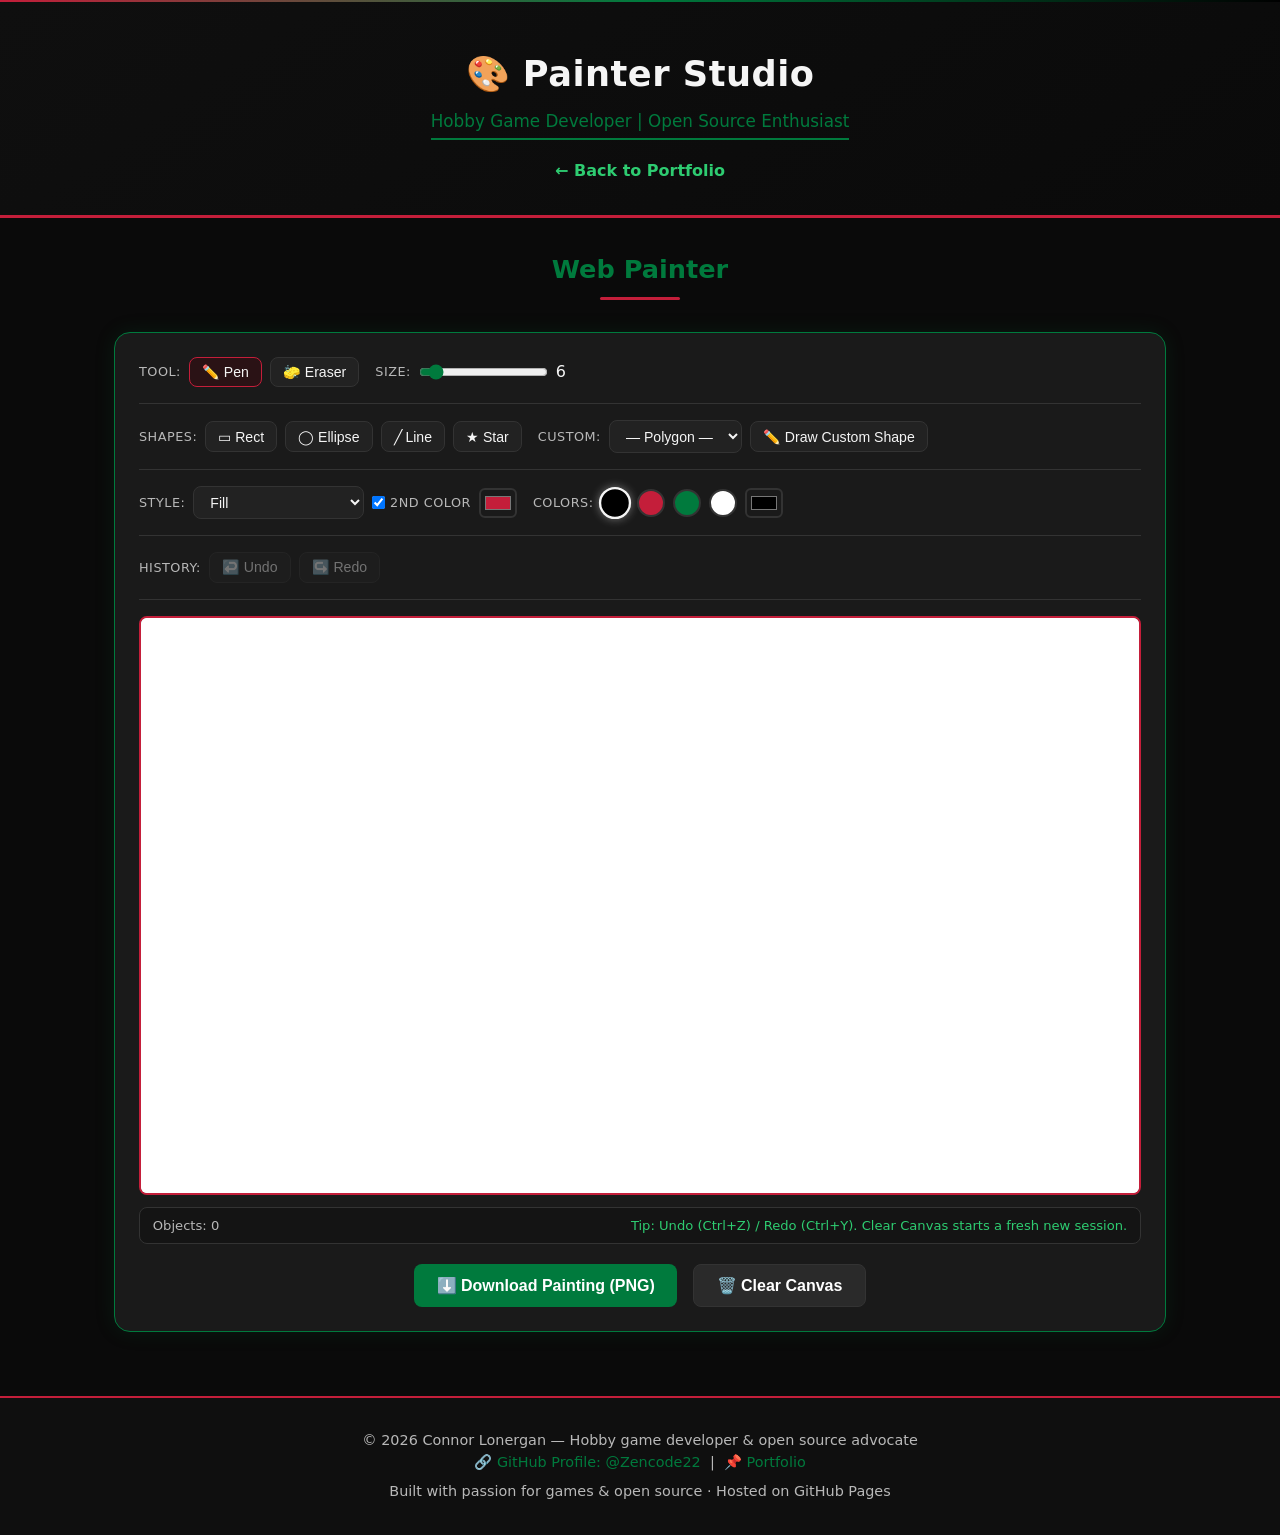
==== commit 892228de: "task snapshot 67f14553-0f36-43bc-82ea-0dc4410d7ece" ====
--- a/painter.html
+++ b/painter.html
@@ -338,7 +338,6 @@
                     <span class="tool-label">Tool:</span>
                     <button class="tool-btn active" data-tool="pen" title="Freehand pen">✏️ Pen</button>
                     <button class="tool-btn" data-tool="eraser" title="Eraser">🧽 Eraser</button>
-                    <button class="tool-btn" data-tool="select" title="Select / move / scale objects">🖱️ Select</button>
                 </div>
                 <div class="tool-group">
                     <span class="tool-label">Size:</span>
@@ -402,13 +401,6 @@
                     <button class="tool-btn" id="undoBtn" title="Undo (Ctrl+Z)">↩️ Undo</button>
                     <button class="tool-btn" id="redoBtn" title="Redo (Ctrl+Y)">↪️ Redo</button>
                 </div>
-                <div class="tool-group">
-                    <span class="tool-label">Selection:</span>
-                    <button class="tool-btn" id="groupBtn" disabled title="Group selected objects (Ctrl+G)">🔗 Group</button>
-                    <button class="tool-btn" id="ungroupBtn" disabled title="Ungroup selected group (Ctrl+Shift+G)">⛓️‍💥 Ungroup</button>
-                    <button class="tool-btn" id="dupBtn" disabled title="Duplicate selection (Ctrl+D)">📋 Duplicate</button>
-                    <button class="tool-btn" id="deleteBtn" disabled title="Delete selection (Delete key)">🗑️ Delete</button>
-                </div>
             </div>
 
             <div class="canvas-wrapper">
@@ -417,8 +409,7 @@
 
             <div class="status-bar">
                 <span id="statusObjects">Objects: 0</span>
-                <span id="statusSelection">Nothing selected</span>
-                <span class="hint" id="statusHint">Tip: use Select tool — click to pick, shift+click for multi-select, drag corner handles to scale.</span>
+                <span class="hint" id="statusHint">Tip: Undo (Ctrl+Z) / Redo (Ctrl+Y). Clear Canvas starts a fresh new session.</span>
             </div>
 
             <div class="action-bar">
@@ -449,7 +440,7 @@
         let redoStack = [];        // snapshots AFTER undone actions
         let nextId = 1;
 
-        let tool = 'pen';          // pen | eraser | select | rect | ellipse | line | star | polygon:<name> | freeform
+        let tool = 'pen';          // pen | eraser | rect | ellipse | line | star | polygon:<name> | freeform
         let brushColor = '#000000';
         let secondaryColor = '#c41e3a';
         let secondColorOn = true;
@@ -465,16 +456,6 @@
         let freeformPts = [];
         let lastMouse = null;
 
-        // selection state
-        let selection = new Set();      // ids of selected objects
-        let dragMode = null;            // 'move' | 'scale' | 'marquee' | null
-        let dragStart = null;
-        let marquee = null;             // {x0,y0,x1,y1}
-        let scaleHandle = null;         // which handle grabbed
-        let origBounds = null;          // bounds at drag start for scaling
-        let origObjsSnapshot = null;    // deep copy of selected objs at drag start
-
-        const HANDLE_SIZE = 10;
 
         // ===================== OBJECT FACTORIES =====================
         function makePathObject(type, props) {
@@ -556,49 +537,6 @@
                     w:Math.abs(o.w), h:Math.abs(o.h)};
         }
 
-        function selectionBounds() {
-            const sel = objects.filter(o=>selection.has(o.id));
-            if (!sel.length) return null;
-            let minX=Infinity,minY=Infinity,maxX=-Infinity,maxY=-Infinity;
-            for (const o of sel){
-                const b=objBBox(o);
-                minX=Math.min(minX,b.x); minY=Math.min(minY,b.y);
-                maxX=Math.max(maxX,b.x+b.w); maxY=Math.max(maxY,b.y+b.h);
-            }
-            return {x:minX,y:minY,w:maxX-minX,h:maxY-minY};
-        }
-
-        function hitTest(pt) {
-            // topmost first
-            for (let i=objects.length-1;i>=0;i--){
-                const o=objects[i];
-                if (pointNearObject(pt,o)) return o;
-            }
-            return null;
-        }
-
-        function pointNearObject(pt,o) {
-            if (o.locked) return false;
-            const tol=Math.max((o.lineWidth||2)/2+4, 6);
-            if (o.type==='path' || o.type==='line' || o.style==='stroke' || o.style==='nofill'){
-                // near any edge segment
-                const pts=objPoints(o);
-                for(let i=0;i<pts.length-1;i++) if(distToSeg(pt,pts[i],pts[i+1])<=tol) return true;
-                if(pts.length>2 && distToSeg(pt,pts[pts.length-1],pts[0])<=tol) return true;
-                return false;
-            }
-            const b=objBBox(o);
-            return pt.x>=b.x-tol && pt.x<=b.x+b.w+tol && pt.y>=b.y-tol && pt.y<=b.y+b.h+tol;
-        }
-
-        function distToSeg(p,a,b){
-            const dx=b.x-a.x, dy=b.y-a.y;
-            const len2=dx*dx+dy*dy;
-            if(len2===0) return Math.hypot(p.x-a.x,p.y-a.y);
-            let t=((p.x-a.x)*dx+(p.y-a.y)*dy)/len2;
-            t=Math.max(0,Math.min(1,t));
-            return Math.hypot(p.x-(a.x+t*dx), p.y-(a.y+t*dy));
-        }
 
         // ===================== RENDERING =====================
         function applyStyle(o, buildFn) {
@@ -683,69 +621,9 @@
                 }
             }
 
-            drawSelectionUI();
             updateStatus();
         }
 
-        function drawSelectionUI(){
-            const b=selectionBounds();
-            if(b){
-                ctx.save();
-                ctx.strokeStyle='#c41e3a';
-                ctx.lineWidth=1.5;
-                ctx.setLineDash([6,4]);
-                ctx.strokeRect(b.x,b.y,b.w,b.h);
-                ctx.setLineDash([]);
-                // handles
-                const hs=HANDLE_SIZE;
-                const handles=getHandles(b);
-                ctx.fillStyle='#007a3d';
-                ctx.strokeStyle='#0a0a0a';
-                for(const h of Object.values(handles)){
-                    ctx.fillRect(h.x-hs/2,h.y-hs/2,hs,hs);
-                    ctx.strokeRect(h.x-hs/2,h.y-hs/2,hs,hs);
-                }
-                ctx.restore();
-            }
-            // individual outlines for multi-select clarity
-            for(const o of objects){
-                if(selection.has(o.id)){
-                    const ob=objBBox(o);
-                    ctx.strokeStyle='rgba(46,204,113,0.55)';
-                    ctx.lineWidth=1;
-                    ctx.strokeRect(ob.x,ob.y,ob.w,ob.h);
-                }
-            }
-            if(marquee){
-                ctx.save();
-                ctx.strokeStyle='#2ecc71';
-                ctx.fillStyle='rgba(46,204,113,0.10)';
-                ctx.setLineDash([4,4]);
-                const mx=Math.min(marquee.x0,marquee.x1), my=Math.min(marquee.y0,marquee.y1);
-                const mw=Math.abs(marquee.x1-marquee.x0), mh=Math.abs(marquee.y1-marquee.y0);
-                ctx.fillRect(mx,my,mw,mh);
-                ctx.strokeRect(mx,my,mw,mh);
-                ctx.restore();
-            }
-        }
-
-        function getHandles(b){
-            const inset=0;
-            return {
-                nw:{x:b.x-inset,y:b.y-inset}, ne:{x:b.x+b.w+inset,y:b.y-inset},
-                sw:{x:b.x-inset,y:b.y+b.h+inset}, se:{x:b.x+b.w+inset,y:b.y+b.h+inset}
-            };
-        }
-
-        function handleAt(pt){
-            const b=selectionBounds();
-            if(!b) return null;
-            const handles=getHandles(b);
-            for(const [name,h] of Object.entries(handles)){
-                if(Math.abs(pt.x-h.x)<=HANDLE_SIZE && Math.abs(pt.y-h.y)<=HANDLE_SIZE) return name;
-            }
-            return null;
-        }
 
         // ===================== HISTORY (UNDO/REDO) =====================
         function snapshot(){ return JSON.stringify(objects); }
@@ -768,7 +646,6 @@
             if(!undoStack.length) return;
             redoStack.push(snapshot());
             objects=JSON.parse(undoStack.pop());
-            clearSelection();
             updateHistoryButtons();
             render();
         }
@@ -777,7 +654,6 @@
             if(!redoStack.length) return;
             undoStack.push(snapshot());
             objects=JSON.parse(redoStack.pop());
-            clearSelection();
             updateHistoryButtons();
             render();
         }
@@ -803,8 +679,7 @@
             freeformBtn.classList.toggle('active', t==='freeform');
             if(t.startsWith('polygon:')) polygonSelect.value=t.slice(8);
             else if(t!=='freeform') polygonSelect.value='';
-            canvas.style.cursor = (t==='select')?'default':'crosshair';
-            if(t!=='select') clearSelection();
+            canvas.style.cursor='crosshair';
             render();
         }
 
@@ -833,28 +708,15 @@
         swatches.forEach(s=>s.addEventListener('click',()=>{
             brushColor=s.dataset.color;
             setActiveSwatch(s);
-            applyColorToSelection();
         }));
         customColor.addEventListener('input',()=>{
             brushColor=customColor.value;
             setActiveSwatch(null);
-            applyColorToSelection();
         });
         secondaryInput.addEventListener('input',()=>{
             secondaryColor=secondaryInput.value;
-            if(selection.size) commitAction(()=>{
-                objects.filter(o=>selection.has(o.id)).forEach(o=>o.secondary=secondaryColor);
-            });
         });
         secondToggle.addEventListener('change',()=>{ secondColorOn=secondToggle.checked; });
-
-        function applyColorToSelection(){
-            if(tool==='select' && selection.size){
-                commitAction(()=>{
-                    objects.filter(o=>selection.has(o.id)).forEach(o=>o.color=brushColor);
-                });
-            }
-        }
 
         const brushSlider=document.getElementById('brushSize');
         const brushSizeLabel=document.getElementById('brushSizeLabel');
@@ -869,89 +731,16 @@
             if(shapeStyle==='fillstroke' && !secondColorOn){ secondToggle.checked=true; secondColorOn=true; }
         });
 
-        // ===================== SELECTION HELPERS =====================
-        function clearSelection(){
-            selection.clear();
-            updateSelectionButtons();
-        }
-        function selectOnly(id){ selection.clear(); if(id!=null) selection.add(id); updateSelectionButtons(); }
-        function toggleSelect(id){ if(selection.has(id)) selection.delete(id); else selection.add(id); updateSelectionButtons(); }
-
-        function updateSelectionButtons(){
-            const sel=objects.filter(o=>selection.has(o.id));
-            const hasGroup=sel.some(o=>o.groupId!=null);
-            document.getElementById('groupBtn').disabled = sel.length<2 || hasGroup;
-            document.getElementById('ungroupBtn').disabled = !hasGroup;
-            document.getElementById('dupBtn').disabled = sel.length===0;
-            document.getElementById('deleteBtn').disabled = sel.length===0;
-        }
-
-        function selectedObjects(){ return objects.filter(o=>selection.has(o.id)); }
-
-        function expandSelection(sel){
-            // selecting one member of a group selects whole group
-            const ids=new Set(sel);
-            for(const o of objects){
-                if(o.groupId!=null && sel.some(s=>s.id===o.id && s.groupId===o.groupId)) ids.add(o.id);
-            }
-            return ids;
-        }
-
-        // Group / Ungroup / Duplicate / Delete buttons
-        document.getElementById('groupBtn').addEventListener('click',()=>{
-            const sel=selectedObjects();
-            if(sel.length<2) return;
-            commitAction(()=>{
-                const gid=nextId++;
-                sel.forEach(o=>o.groupId=gid);
-            });
-            setHint('Grouped '+sel.length+' objects. Clicking any member now selects the whole group.');
-        });
-
-        document.getElementById('ungroupBtn').addEventListener('click',()=>{
-            commitAction(()=>{
-                selectedObjects().forEach(o=>o.groupId=null);
-            });
-            setHint('Ungrouped selection.');
-        });
-
-        document.getElementById('dupBtn').addEventListener('click',duplicateSelection);
-        document.getElementById('deleteBtn').addEventListener('click',deleteSelection);
-
-        function duplicateSelection(){
-            const sel=selectedObjects();
-            if(!sel.length) return;
-            commitAction(()=>{
-                const copies=sel.map(o=>{
-                    const c=JSON.parse(JSON.stringify(o));
-                    c.id=nextId++;
-                    if(c.type==='path') c.points=c.points.map(p=>({x:p.x+20,y:p.y+20}));
-                    else if(c.type==='line'){ c.x+=20;c.y+=20;c.x2+=20;c.y2+=20; }
-                    else { c.x+=20; c.y+=20; }
-                    c.groupId=null;
-                    return c;
-                });
-                objects.push(...copies);
-                selection=new Set(copies.map(c=>c.id));
-            });
-            updateSelectionButtons();
-        }
-
-        function deleteSelection(){
-            if(!selection.size) return;
-            commitAction(()=>{
-                objects=objects.filter(o=>!selection.has(o.id));
-                selection.clear();
-            });
-            updateSelectionButtons();
-        }
 
         // ===================== POINTER EVENTS =====================
         function getCanvasPoint(e){
             const rect=canvas.getBoundingClientRect();
             const scaleX=W/rect.width, scaleY=H/rect.height;
-            const clientX=e.touches?e.touches[0].clientX:e.clientX;
-            const clientY=e.touches?e.touches[0].clientY:e.clientY;
+            let clientX, clientY;
+            if (typeof e.clientX==='number') { clientX=e.clientX; clientY=e.clientY; }
+            else if (e.touches && e.touches.length) { clientX=e.touches[0].clientX; clientY=e.touches[0].clientY; }
+            else if (e.changedTouches && e.changedTouches.length) { clientX=e.changedTouches[0].clientX; clientY=e.changedTouches[0].clientY; }
+            else { return null; }
             return {x:(clientX-rect.left)*scaleX, y:(clientY-rect.top)*scaleY};
         }
 
@@ -962,6 +751,7 @@
         function onDown(e){
             e.preventDefault();
             const pt=getCanvasPoint(e);
+            if(!pt) return;
 
             // ---- Freeform custom shape ----
             if(tool==='freeform'){
@@ -976,35 +766,6 @@
                 return;
             }
 
-            // ---- Select tool ----
-            if(tool==='select'){
-                const h=handleAt(pt);
-                if(h && selection.size){
-                    dragMode='scale';
-                    scaleHandle=h;
-                    origBounds=selectionBounds();
-                    origObjsSnapshot=JSON.parse(JSON.stringify(selectedObjects()));
-                    dragStart=pt;
-                    return;
-                }
-                const hit=hitTest(pt);
-                if(hit){
-                    if(e.shiftKey){ toggleSelect(hit.id); }
-                    else if(!selection.has(hit.id)){ selectOnly(hit.id); }
-                    // expand groups
-                    selection=expandSelection(selectedObjects());
-                    updateSelectionButtons();
-                    dragMode='move';
-                    dragStart=pt;
-                    origObjsSnapshot=JSON.parse(JSON.stringify(selectedObjects()));
-                } else {
-                    if(!e.shiftKey) clearSelection();
-                    dragMode='marquee';
-                    marquee={x0:pt.x,y0:pt.y,x1:pt.x,y1:pt.y};
-                }
-                render();
-                return;
-            }
 
             // ---- Pen / Eraser ----
             if(tool==='pen'||tool==='eraser'){
@@ -1045,6 +806,7 @@
 
         function onMove(e){
             const pt=getCanvasPoint(e);
+            if(!pt) return;
 
             if(tool==='freeform' && freeformPts.length){
                 lastMouse = pt;
@@ -1053,62 +815,7 @@
                 return;
             }
 
-            if(dragMode==='marquee'){
-                marquee.x1=pt.x; marquee.y1=pt.y;
-                render();
-                return;
-            }
-
-            if(dragMode==='move'){
-                const dx=pt.x-dragStart.x, dy=pt.y-dragStart.y;
-                const sel=selectedObjects();
-                sel.forEach((o,i)=>{
-                    const src=origObjsSnapshot.find(s=>s.id===o.id);
-                    if(!src) return;
-                    if(o.type==='path') o.points=src.points.map(p=>({x:p.x+dx,y:p.y+dy}));
-                    else if(o.type==='line'){ o.x=src.x+dx;o.y=src.y+dy;o.x2=src.x2+dx;o.y2=src.y2+dy; }
-                    else { o.x=src.x+dx; o.y=src.y+dy; }
-                });
-                render();
-                return;
-            }
-
-            if(dragMode==='scale'){
-                const b=origBounds;
-                let sx=1, sy=1;
-                const dx=(pt.x-dragStart.x), dy=(pt.y-dragStart.y);
-                if(scaleHandle.includes('e')) sx=Math.max(0.05,(b.w+dx)/b.w);
-                if(scaleHandle.includes('s')) sy=Math.max(0.05,(b.h+dy)/b.h);
-                if(scaleHandle.includes('w')) sx=Math.max(0.05,(b.w-dx)/b.w);
-                if(scaleHandle.includes('n')) sy=Math.max(0.05,(b.h-dy)/b.h);
-                // anchor opposite corner
-                const ax=(scaleHandle.includes('w'))?b.x+b.w:b.x;
-                const ay=(scaleHandle.includes('n'))?b.y+b.h:b.y;
-                const sel=selectedObjects();
-                sel.forEach(o=>{
-                    const src=origObjsSnapshot.find(s=>s.id===o.id);
-                    if(!src) return;
-                    const clone=JSON.parse(JSON.stringify(src));
-                    if(clone.type==='path'){
-                        clone.points=clone.points.map(p=>({x:ax+(p.x-ax)*sx, y:ay+(p.y-ay)*sy}));
-                        clone.lineWidth=(src.lineWidth||2)*Math.max(0.2,Math.min(sx,sy));
-                        Object.assign(o,clone);
-                    } else if(clone.type==='line'){
-                        clone.x=ax+(clone.x-ax)*sx; clone.y=ay+(clone.y-ay)*sy;
-                        clone.x2=ax+(clone.x2-ax)*sx; clone.y2=ay+(clone.y2-ay)*sy;
-                        clone.lineWidth=(src.lineWidth||2)*Math.max(0.2,Math.min(sx,sy));
-                        Object.assign(o,clone);
-                    } else {
-                        clone.x=ax+(clone.x-ax)*sx; clone.y=ay+(clone.y-ay)*sy;
-                        clone.w=clone.w*sx; clone.h=clone.h*sy;
-                        Object.assign(o,clone);
-                    }
-                });
-                render();
-                return;
-            }
-
-            if(!drawing) return;
+
             if(e.cancelable) e.preventDefault();
 
             if(previewObj && previewObj.type==='path'){
@@ -1133,29 +840,6 @@
         }
 
         function onUp(e){
-            if(dragMode==='marquee' && marquee){
-                const mx=Math.min(marquee.x0,marquee.x1),my=Math.min(marquee.y0,marquee.y1);
-                const mw=Math.abs(marquee.x1-marquee.x0),mh=Math.abs(marquee.y1-marquee.y0);
-                if(mw>4&&mh>4){
-                    const hits=objects.filter(o=>{
-                        const b=objBBox(o);
-                        return b.x+b.w>=mx && b.x<=mx+mw && b.y+b.h>=my && b.y<=my+mh;
-                    });
-                    selection=expandSelection(hits);
-                    updateSelectionButtons();
-                }
-                marquee=null;
-                dragMode=null;
-                render();
-                return;
-            }
-            if(dragMode==='move'||dragMode==='scale'){
-                const before=origBeforeSnap;
-                if(snapshot()!==before) pushHistory(before);
-                dragMode=null; dragStart=null; origObjsSnapshot=null; origBounds=null; scaleHandle=null;
-                render();
-                return;
-            }
             if(!drawing) return;
             drawing=false;
 
@@ -1178,20 +862,46 @@
             render();
         }
 
-        // remember history snapshot when a drag begins
-        let origBeforeSnap=null;
-        const _onDown=onDown;
-        function onDownWrapped(e){
-            origBeforeSnap=snapshot();
-            _onDown(e);
-        }
-
-        canvas.addEventListener('mousedown',onDownWrapped);
-        window.addEventListener('mousemove',onMove);
-        window.addEventListener('mouseup',onUp);
-        canvas.addEventListener('touchstart',onDownWrapped,{passive:false});
-        canvas.addEventListener('touchmove',onMove,{passive:false});
-        canvas.addEventListener('touchend',onUp);
+        // ---- Unified pointer handling (mouse + touch + pen) ----
+        // Pointer Events with setPointerCapture keep drawing strokes reliable even
+        // when the cursor briefly leaves the canvas mid-stroke.
+        function handleDown(e){
+            if (e.pointerType==='mouse' && e.button!==0) return;   // left button only
+            e.preventDefault();
+            try{ canvas.setPointerCapture(e.pointerId); }catch(_){}
+            onDown(e);
+        }
+        function handleMove(e){
+            // ignore idle hover moves for speed; freeform needs them for rubber-banding
+            if (!drawing && !(tool==='freeform' && freeformPts.length)) return;
+            if (e.cancelable) e.preventDefault();
+            onMove(e);
+        }
+        function handleUp(e){
+            try{ canvas.releasePointerCapture(e.pointerId); }catch(_){}
+            onUp(e);
+        }
+        function handleCancel(e){
+            drawing=false; previewObj=null;
+            render();
+        }
+
+        if ('onpointerdown' in window) {
+            canvas.addEventListener('pointerdown', handleDown);
+            canvas.addEventListener('pointermove', handleMove);
+            canvas.addEventListener('pointerup', handleUp);
+            canvas.addEventListener('pointercancel', handleCancel);
+            // prevent double-tap zoom / scroll interference on touch devices
+            canvas.style.touchAction='none';
+        } else {
+            // legacy fallback
+            canvas.addEventListener('mousedown',handleDown);
+            window.addEventListener('mousemove',onMove);
+            window.addEventListener('mouseup',handleUp);
+            canvas.addEventListener('touchstart',handleDown,{passive:false});
+            canvas.addEventListener('touchmove',handleMove,{passive:false});
+            canvas.addEventListener('touchend',handleUp);
+        }
 
         // ===================== FREEFORM FINISH =====================
         function finishFreeform(){
@@ -1220,56 +930,49 @@
             const k=e.key.toLowerCase();
             if((e.ctrlKey||e.metaKey)&&k==='z'&&!e.shiftKey){ e.preventDefault(); undo(); return; }
             if((e.ctrlKey||e.metaKey)&&(k==='y'||(k==='z'&&e.shiftKey))){ e.preventDefault(); redo(); return; }
-            if((e.ctrlKey||e.metaKey)&&k==='g'){ e.preventDefault();
-                if(e.shiftKey) document.getElementById('ungroupBtn').click();
-                else document.getElementById('groupBtn').click();
-                return; }
-            if((e.ctrlKey||e.metaKey)&&k==='d'){ e.preventDefault(); duplicateSelection(); return; }
-            if(k==='delete'||k==='backspace'){
-                if(selection.size && document.activeElement.tagName!=='INPUT' && document.activeElement.tagName!=='SELECT'){
-                    e.preventDefault(); deleteSelection();
-                }
-                return;
-            }
             if(k==='escape'){
                 if(tool==='freeform'){ freeformPts=[]; lastMouse=null; setTool('pen'); }
-                clearSelection(); render();
                 return;
             }
             if(k==='enter' && tool==='freeform'){ finishFreeform(); return; }
-            if(k==='a'&&(e.ctrlKey||e.metaKey)){
-                e.preventDefault();
-                selection=expandSelection(objects.slice());
-                updateSelectionButtons(); render();
-            }
         });
 
         // ===================== STATUS / HINT =====================
         const statusObjects=document.getElementById('statusObjects');
-        const statusSelection=document.getElementById('statusSelection');
         const statusHint=document.getElementById('statusHint');
         const defaultHint=statusHint.textContent;
         function setHint(t){ statusHint.textContent=t; clearTimeout(setHint._t); setHint._t=setTimeout(()=>{statusHint.textContent=defaultHint;},6000); }
         function updateStatus(){
             statusObjects.textContent='Objects: '+objects.length;
-            const n=selection.size;
-            const groups=new Set(selectedObjects().map(o=>o.groupId).filter(g=>g!=null));
-            statusSelection.textContent = n===0 ? 'Nothing selected'
-                : 'Selected: '+n+' object'+(n>1?'s':'')+(groups.size?' (group)':'');
         }
 
         // ===================== CLEAR / DOWNLOAD =====================
+        // Clear Canvas starts a brand-new session: wipes the board AND resets
+        // undo/redo history so there is nothing to recover from the previous work.
+        function startNewSession(){
+            objects = [];
+            undoStack = [];
+            redoStack = [];
+            nextId = 1;
+            freeformPts = [];
+            lastMouse = null;
+            drawing = false;
+            previewObj = null;
+            ctx.fillStyle = '#ffffff';
+            ctx.fillRect(0,0,W,H);
+            updateHistoryButtons();
+            render();
+            setHint('New session started — canvas is clean and history has been reset.');
+        }
+
         document.getElementById('clearBtn').addEventListener('click',()=>{
-            if(confirm('Clear the canvas? Everything will be removed (you can still Undo).')){
-                commitAction(()=>{ objects=[]; clearSelection(); });
+            if(confirm('Start a new session? The canvas will be wiped clean and ALL undo history will be lost.')){
+                startNewSession();
             }
         });
 
         document.getElementById('downloadBtn').addEventListener('click',()=>{
-            // render without selection UI
-            const savedSel=new Set(selection);
-            selection.clear();
-            const tmpMarquee=marquee; marquee=null;
+            // render clean frame (no in-progress previews) before exporting
             const tmpFF=freeformPts.slice(); freeformPts=[];
             const tmpPreview=previewObj; previewObj=null;
             render();
@@ -1279,7 +982,7 @@
             document.body.appendChild(link);
             link.click();
             document.body.removeChild(link);
-            selection=savedSel; marquee=tmpMarquee; freeformPts=tmpFF; previewObj=tmpPreview;
+            freeformPts=tmpFF; previewObj=tmpPreview;
             render();
         });
 
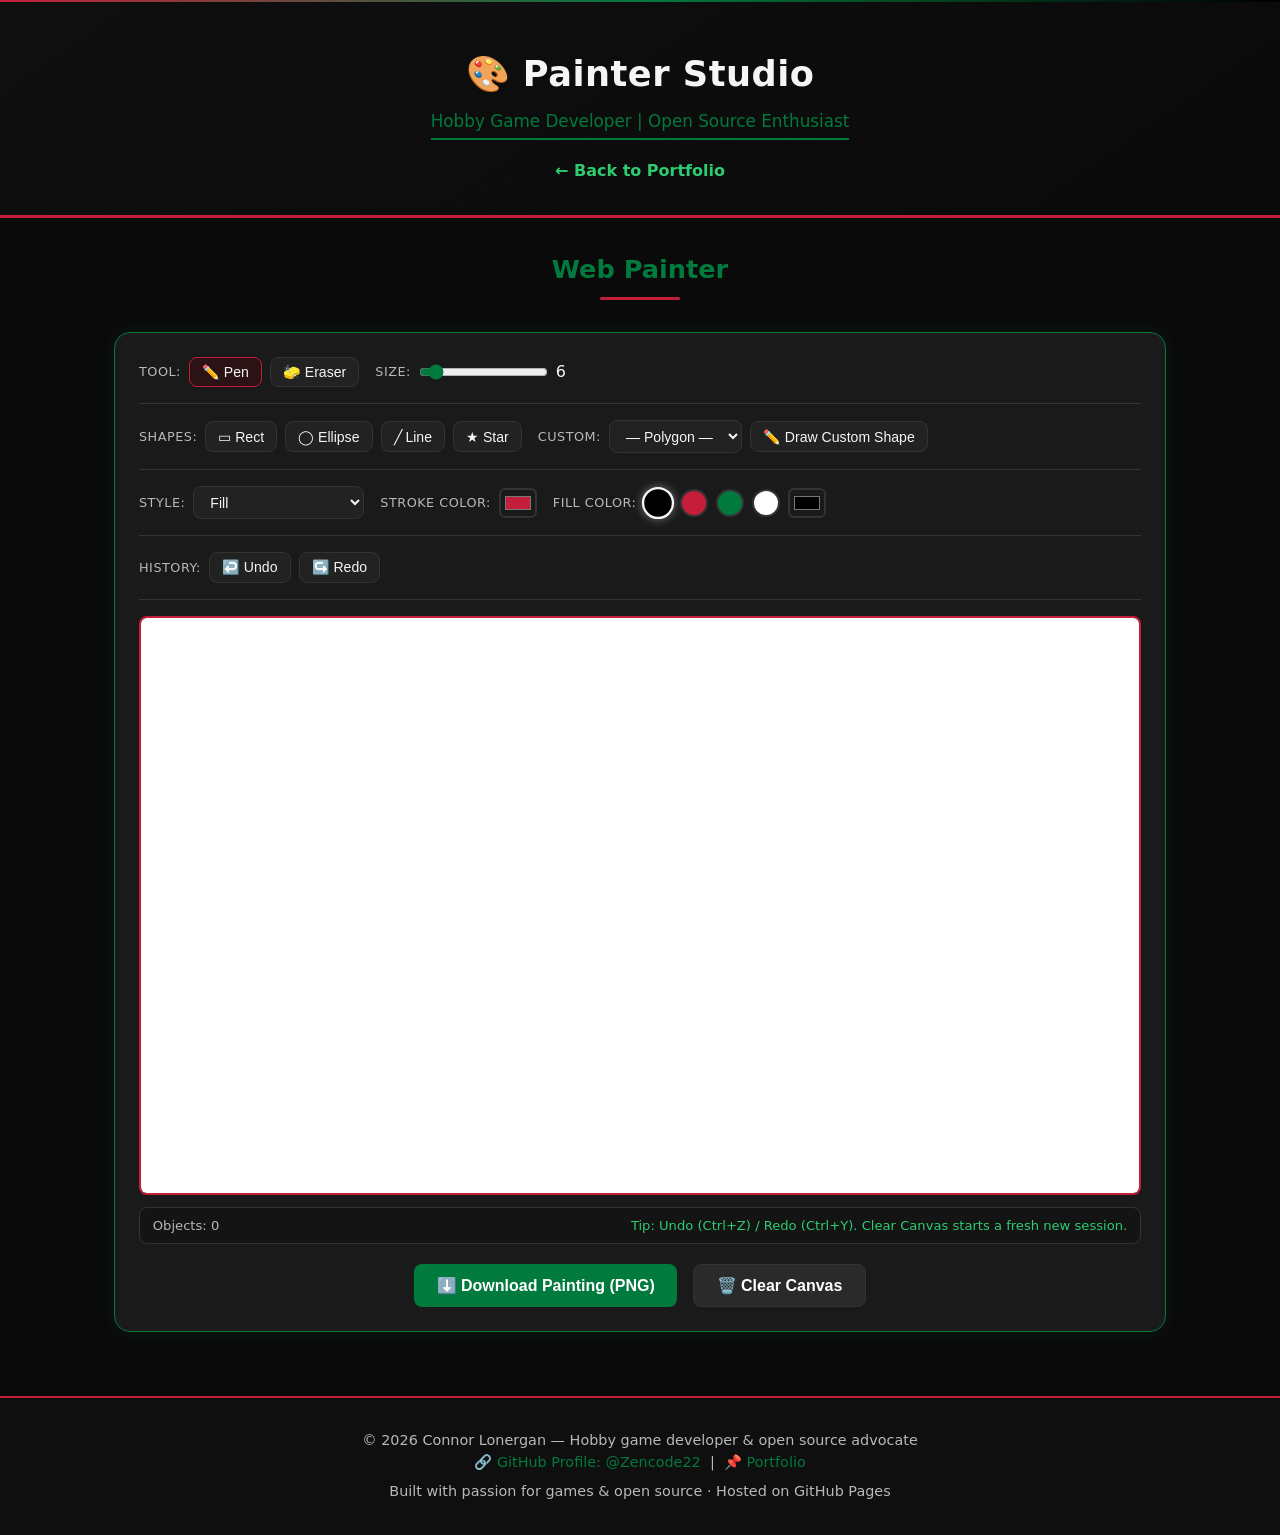
==== commit cf1e478a: "Refactor Painter Studio to remove secondary color toggle and simplify rendering logic - painter.html" ====
--- a/painter.html
+++ b/painter.html
@@ -379,13 +379,13 @@
                         <option value="fillstroke">Fill + Stroke</option>
                         <option value="nofill">No Fill (outline only)</option>
                     </select>
-                    <label class="tool-label" style="display:flex;align-items:center;gap:0.3rem;cursor:pointer;">
-                        <input type="checkbox" id="secondColorToggle" checked> 2nd color
-                    </label>
-                    <input type="color" id="secondaryColor" value="#c41e3a" title="Secondary color (stroke / fill+stroke)">
+                </div>
+                <div class="tool-group">
+                    <span class="tool-label">Stroke Color:</span>
+                    <input type="color" id="secondaryColor" value="#c41e3a" title="Stroke color picker">
                 </div>
                 <div class="tool-group" id="swatches">
-                    <span class="tool-label">Colors:</span>
+                    <span class="tool-label">Fill Color:</span>
                     <button class="swatch active" data-color="#000000" style="background:#000000" title="Black"></button>
                     <button class="swatch" data-color="#c41e3a" style="background:#c41e3a" title="Palestine Red"></button>
                     <button class="swatch" data-color="#007a3d" style="background:#007a3d" title="Palestine Green"></button>
@@ -441,9 +441,8 @@
         let nextId = 1;
 
         let tool = 'pen';          // pen | eraser | rect | ellipse | line | star | polygon:<name> | freeform
-        let brushColor = '#000000';
-        let secondaryColor = '#c41e3a';
-        let secondColorOn = true;
+        let brushColor = '#000000';       // Fill color (swatches + main picker; pen strokes use this too)
+        let secondaryColor = '#c41e3a';   // Stroke color (shape outlines / stroke style)
         let brushSize = 6;
         let shapeStyle = 'fill';   // fill | stroke | fillstroke | nofill
 
@@ -545,11 +544,12 @@
             ctx.lineWidth=o.lineWidth||2;
             ctx.lineCap='round';
             ctx.lineJoin='round';
-            if(style==='fill'){ ctx.fillStyle=o.color; ctx.fill(); }
+            // Primary color = Stroke, Secondary color = Fill
+            if(style==='fill'){ ctx.fillStyle=o.secondary||o.color; ctx.fill(); }
             else if(style==='stroke'||style==='nofill'){ ctx.strokeStyle=o.color; ctx.stroke(); }
             else if(style==='fillstroke'){
-                ctx.fillStyle=o.color; ctx.fill();
-                ctx.strokeStyle=o.secondary||'#000'; ctx.stroke();
+                ctx.fillStyle=o.secondary||'#000'; ctx.fill();
+                ctx.strokeStyle=o.color; ctx.stroke();
             }
         }
 
@@ -699,7 +699,6 @@
         const swatches=document.querySelectorAll('.swatch');
         const customColor=document.getElementById('customColor');
         const secondaryInput=document.getElementById('secondaryColor');
-        const secondToggle=document.getElementById('secondColorToggle');
 
         function setActiveSwatch(el){
             swatches.forEach(s=>s.classList.remove('active'));
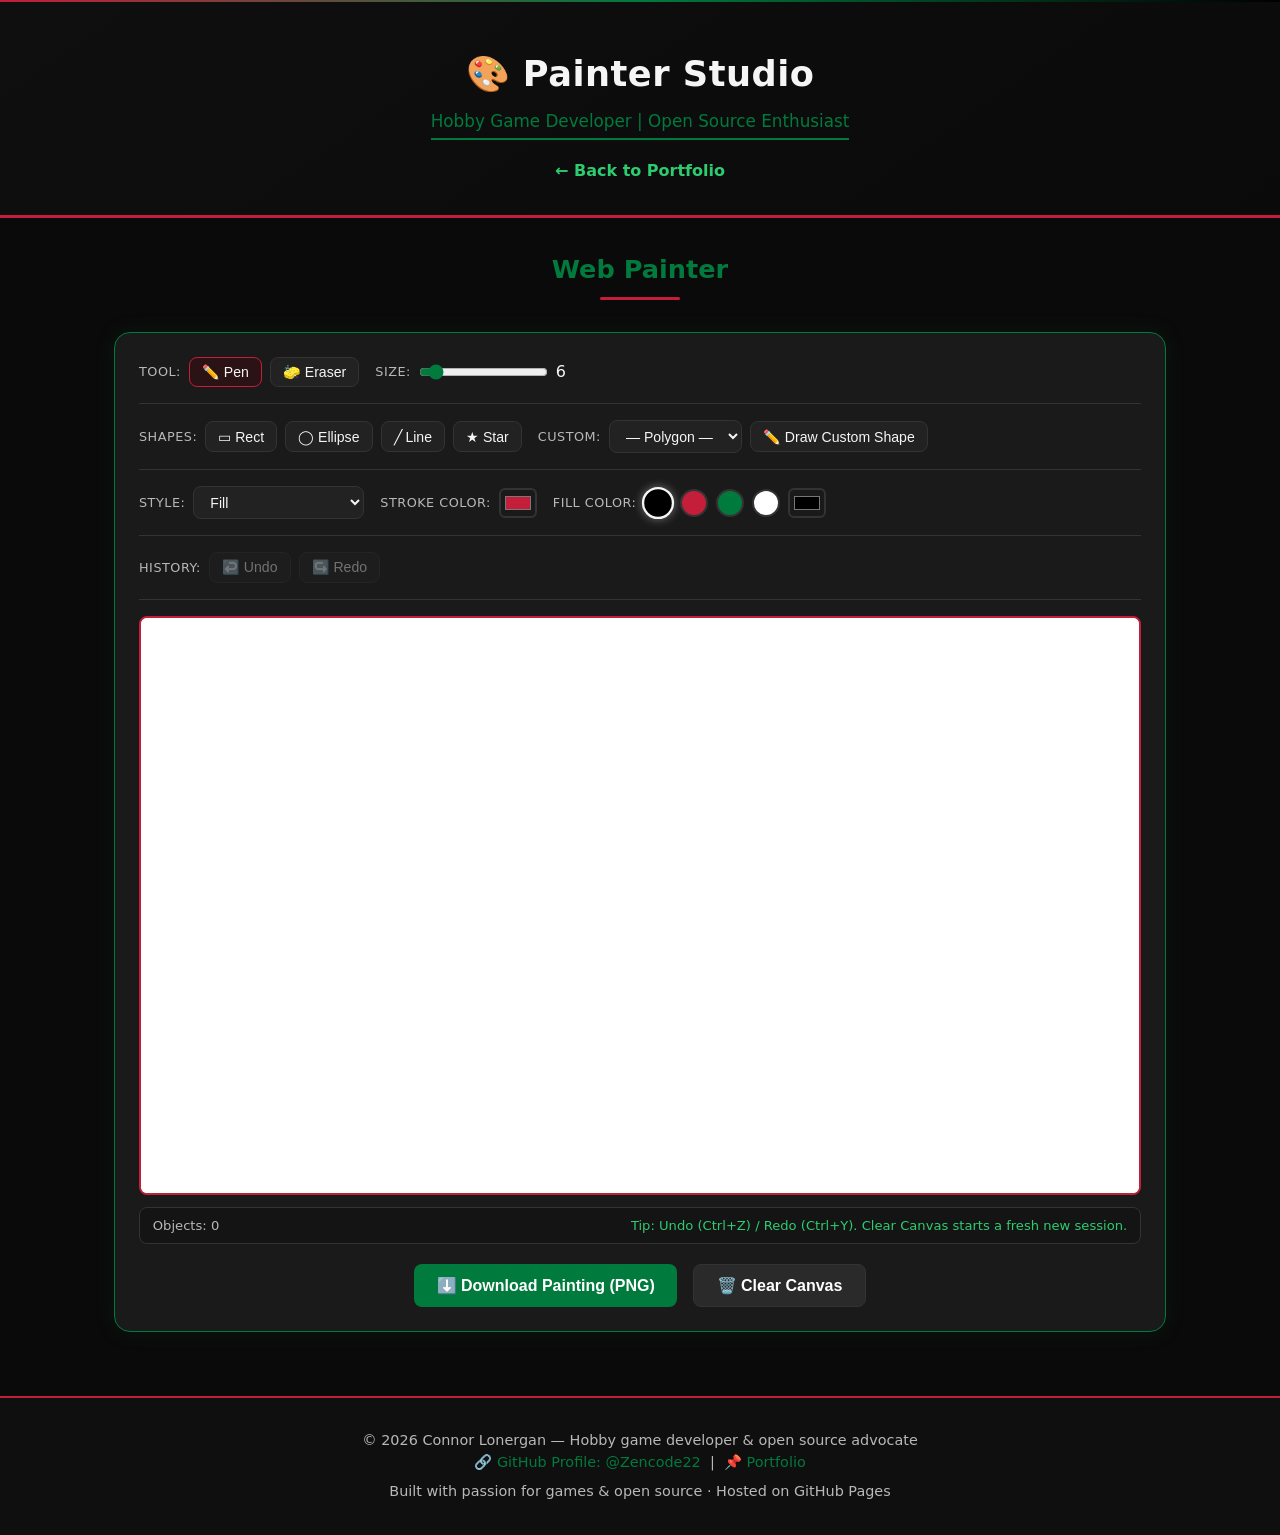
==== commit 6d874e6a: "task snapshot 30d484e4-3874-4789-a780-0e383c4ff7c2" ====
--- a/painter.html
+++ b/painter.html
@@ -435,6 +435,17 @@
         const W = canvas.width, H = canvas.height;
 
         // ===================== STATE =====================
+        // Status bar elements are declared here (before render()/setHint() can
+        // touch them) so that helper functions called during init never hit a
+        // "cannot access before initialization" temporal-dead-zone error.
+        const statusObjects = document.getElementById('statusObjects');
+        const statusHint = document.getElementById('statusHint');
+        const defaultHint = statusHint.textContent;
+        function setHint(t){ statusHint.textContent=t; clearTimeout(setHint._t); setHint._t=setTimeout(()=>{statusHint.textContent=defaultHint;},6000); }
+        function updateStatus(){
+            statusObjects.textContent='Objects: '+objects.length;
+        }
+
         let objects = [];          // list of drawable objects
         let undoStack = [];        // snapshots (JSON strings) BEFORE each action
         let redoStack = [];        // snapshots AFTER undone actions
@@ -454,6 +465,7 @@
         // freeform custom-shape state
         let freeformPts = [];
         let lastMouse = null;
+        let freeformLastClick = 0;   // timestamp of last click (double-click detection)
 
 
         // ===================== OBJECT FACTORIES =====================
@@ -473,7 +485,7 @@
             }, props);
         }
 
-        // Regular polygons: 5 custom shapes
+        // Regular polygons: 5 custom shapes (name -> number of sides)
         const POLYGONS = {
             triangle: 3,
             pentagon: 5,
@@ -507,7 +519,7 @@
                 return pts;
             }
             if (o.type === 'polygon') {
-                const n = POLYGONS[o.sides] || 5;
+                const n = (typeof o.sides === 'number') ? o.sides : (POLYGONS[o.sides] || 5);
                 for (let i=0;i<n;i++){
                     const a=-Math.PI/2 + i*2*Math.PI/n;
                     pts.push({x:cx+rx*Math.cos(a), y:cy+ry*Math.sin(a)});
@@ -544,12 +556,12 @@
             ctx.lineWidth=o.lineWidth||2;
             ctx.lineCap='round';
             ctx.lineJoin='round';
-            // Primary color = Stroke, Secondary color = Fill
-            if(style==='fill'){ ctx.fillStyle=o.secondary||o.color; ctx.fill(); }
-            else if(style==='stroke'||style==='nofill'){ ctx.strokeStyle=o.color; ctx.stroke(); }
+            // Primary color (Fill Color picker) = fill, Secondary color (Stroke Color picker) = outline
+            if(style==='fill'){ ctx.fillStyle=o.color; ctx.fill(); }
+            else if(style==='stroke'||style==='nofill'){ ctx.strokeStyle=o.secondary||o.color; ctx.stroke(); }
             else if(style==='fillstroke'){
-                ctx.fillStyle=o.secondary||'#000'; ctx.fill();
-                ctx.strokeStyle=o.color; ctx.stroke();
+                ctx.fillStyle=o.color; ctx.fill();
+                ctx.strokeStyle=o.secondary||'#000'; ctx.stroke();
             }
         }
 
@@ -675,6 +687,8 @@
         function setTool(t){
             if(tool==='freeform' && t!=='freeform'){ freeformPts=[]; lastMouse=null; }
             tool=t;
+            // 'active' highlight only for the dedicated tool buttons (pen/eraser/shapes);
+            // the shared .tool-btn class is also used by undo/redo, which must not be highlighted.
             toolBtns.forEach(b=>b.classList.toggle('active', b.dataset.tool===t));
             freeformBtn.classList.toggle('active', t==='freeform');
             if(t.startsWith('polygon:')) polygonSelect.value=t.slice(8);
@@ -715,7 +729,6 @@
         secondaryInput.addEventListener('input',()=>{
             secondaryColor=secondaryInput.value;
         });
-        secondToggle.addEventListener('change',()=>{ secondColorOn=secondToggle.checked; });
 
         const brushSlider=document.getElementById('brushSize');
         const brushSizeLabel=document.getElementById('brushSizeLabel');
@@ -727,7 +740,6 @@
         const styleSelect=document.getElementById('shapeStyle');
         styleSelect.addEventListener('change',()=>{
             shapeStyle=styleSelect.value;
-            if(shapeStyle==='fillstroke' && !secondColorOn){ secondToggle.checked=true; secondColorOn=true; }
         });
 
 
@@ -755,10 +767,18 @@
             // ---- Freeform custom shape ----
             if(tool==='freeform'){
                 const now=Date.now();
-                if(e.detail===2 || (freeformLastClick && now-freeformLastClick<350)){
+                // Double-click finishes the shape, but only when at least one
+                // point was already placed — otherwise the very first click of a
+                // double-click would consume the (empty) session and the second
+                // click would silently start a brand-new shape.
+                const dbl=(e.detail===2 || (freeformLastClick && now-freeformLastClick<350));
+                if(dbl && freeformPts.length){
                     finishFreeform();
                     return;
                 }
+                // A fresh starting click (after finishing/cancelling) must not be
+                // treated as part of a previous double-click gesture.
+                if(!freeformPts.length) freeformLastClick=0;
                 freeformLastClick=now;
                 freeformPts.push(pt);
                 render();
@@ -788,20 +808,19 @@
                 drawing=true;
                 shapeStart=pt;
                 const type=tool.startsWith('polygon:')?'polygon':tool;
-                const sides=type==='polygon'?tool.slice(8):undefined;
+                // store the numeric side count so rendering never depends on name lookups
+                const sides=type==='polygon'?(POLYGONS[tool.slice(8)]||5):undefined;
                 previewObj=makePathObject(type,{
                     x:pt.x,y:pt.y,w:0,h:0,sides:sides,
                     x2:pt.x,y2:pt.y,
                     color:brushColor,
-                    secondary:secondColorOn?secondaryColor:brushColor,
+                    secondary:secondaryColor,
                     style:shapeStyle,
                     lineWidth:brushSize
                 });
                 render();
             }
         }
-
-        let freeformLastClick=0;
 
         function onMove(e){
             const pt=getCanvasPoint(e);
@@ -913,7 +932,7 @@
                     commitAction(()=>objects.push(makePathObject('freeform',{
                         x:minX,y:minY,w:w,h:h,localPts:localPts,
                         color:brushColor,
-                        secondary:secondColorOn?secondaryColor:brushColor,
+                        secondary:secondaryColor,
                         style:shapeStyle,lineWidth:brushSize
                     })));
                     setHint('Custom shape added! Keep clicking to draw another, or switch tools.');
@@ -935,15 +954,6 @@
             }
             if(k==='enter' && tool==='freeform'){ finishFreeform(); return; }
         });
-
-        // ===================== STATUS / HINT =====================
-        const statusObjects=document.getElementById('statusObjects');
-        const statusHint=document.getElementById('statusHint');
-        const defaultHint=statusHint.textContent;
-        function setHint(t){ statusHint.textContent=t; clearTimeout(setHint._t); setHint._t=setTimeout(()=>{statusHint.textContent=defaultHint;},6000); }
-        function updateStatus(){
-            statusObjects.textContent='Objects: '+objects.length;
-        }
 
         // ===================== CLEAR / DOWNLOAD =====================
         // Clear Canvas starts a brand-new session: wipes the board AND resets
